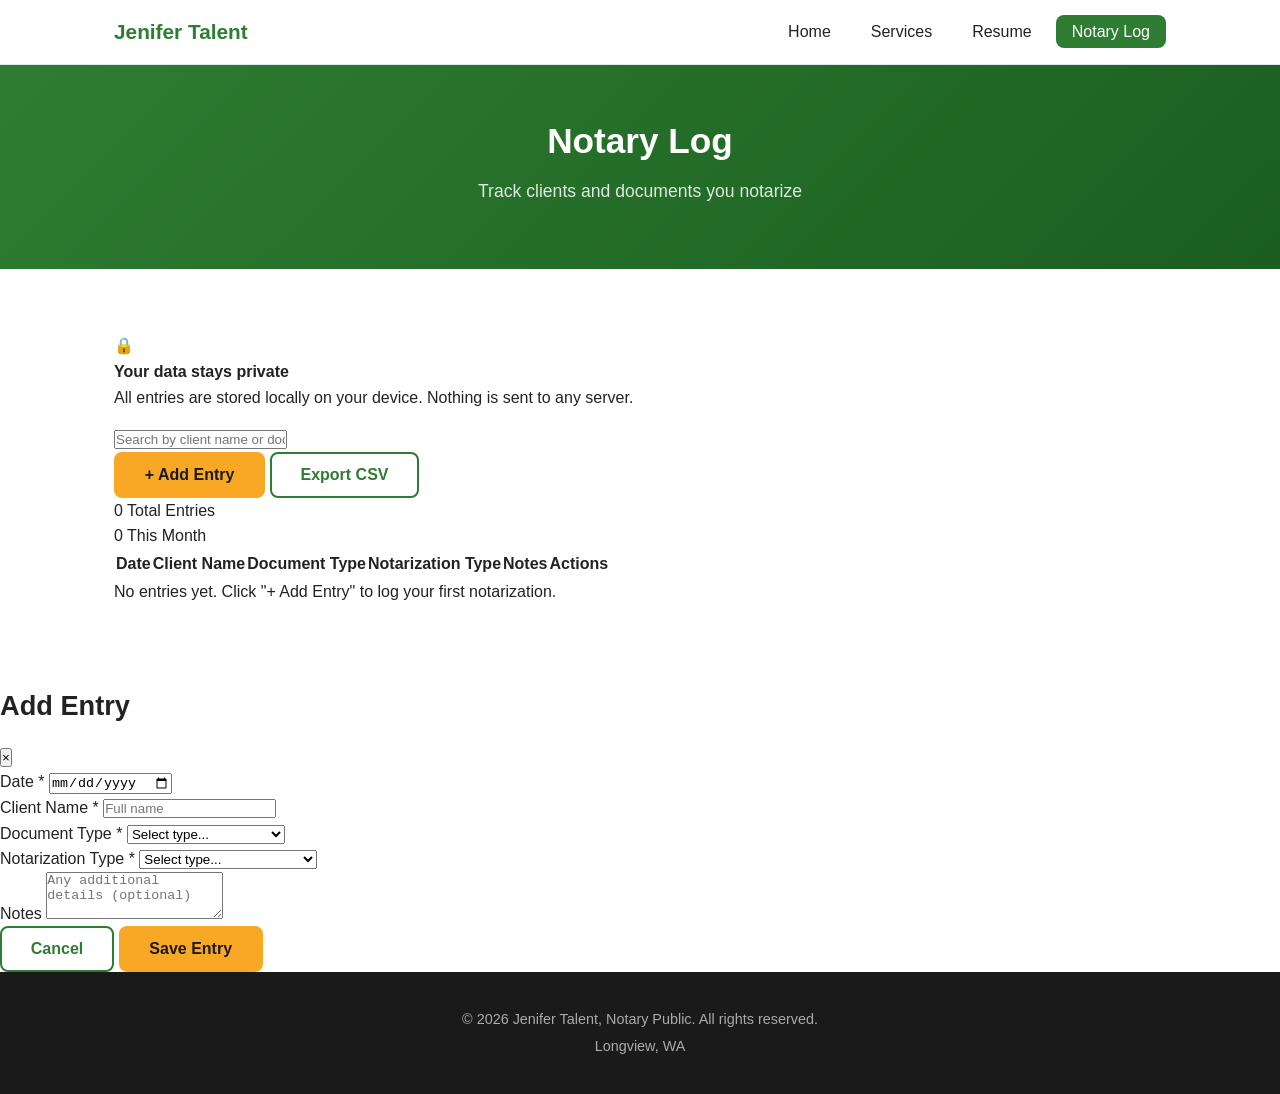
==== log.html @ 09b6d740 "chore(seo): add Open Graph + Twitter Card + JSON-LD structured data Refs #5  - Add canonical link, o" ====
<!DOCTYPE html>
<html lang="en">
<head>
  <meta charset="UTF-8">
  <meta name="viewport" content="width=device-width, initial-scale=1.0">
  <title>Notary Log | Jenifer Talent, Notary Public</title>
  <meta name="description" content="Jenifer Talent — Notary Log. Track notarized documents and clients securely.">
  <link rel="canonical" href="https://www.jentalent.com/log.html">
  <meta name="robots" content="noindex">

  <!-- Open Graph -->
  <meta property="og:title" content="Notary Log | Jenifer Talent, Notary Public">
  <meta property="og:description" content="Jenifer Talent — Notary Log. Track notarized documents and clients securely.">
  <meta property="og:type" content="website">
  <meta property="og:url" content="https://www.jentalent.com/log.html">
  <meta property="og:site_name" content="Jenifer Talent, Notary Public">
  <meta property="og:locale" content="en_US">
  <!-- TODO: add og:image once a 1200x630 PNG is published. Example: -->
  <!-- <meta property="og:image" content="https://www.jentalent.com/og-image.png"> -->

  <!-- Twitter Card -->
  <meta name="twitter:card" content="summary">
  <meta name="twitter:title" content="Notary Log | Jenifer Talent, Notary Public">
  <meta name="twitter:description" content="Jenifer Talent — Notary Log. Track notarized documents and clients securely.">

  <!-- Structured data: WebPage (private log; noindexed) -->
  <script type="application/ld+json">
  {
    "@context": "https://schema.org",
    "@type": "WebPage",
    "name": "Notary Log",
    "description": "Jenifer Talent — Notary Log. Track notarized documents and clients securely.",
    "url": "https://www.jentalent.com/log.html",
    "isPartOf": {
      "@type": "WebSite",
      "name": "Jenifer Talent, Notary Public",
      "url": "https://www.jentalent.com/"
    }
  }
  </script>
  <link rel="stylesheet" href="style.css">
  <link rel="icon" href="data:image/svg+xml,<svg xmlns='http://www.w3.org/2000/svg' viewBox='0 0 100 100'><text y='.9em' font-size='90'>📋</text></svg>">
</head>
<body>
  <header>
    <nav>
      <div class="logo">Jenifer Talent</div>
      <ul class="nav-links">
        <li><a href="index.html">Home</a></li>
        <li><a href="services.html">Services</a></li>
        <li><a href="resume.html">Resume</a></li>
        <li><a href="log.html" class="active">Notary Log</a></li>
      </ul>
      <button class="mobile-menu-btn" onclick="toggleMobileMenu()">☰</button>
    </nav>
    <ul class="mobile-menu" id="mobileMenu">
      <li><a href="index.html">Home</a></li>
      <li><a href="services.html">Services</a></li>
      <li><a href="resume.html">Resume</a></li>
      <li><a href="log.html" class="active">Notary Log</a></li>
    </ul>
  </header>

  <main>
    <section class="page-header">
      <div class="container">
        <h1>Notary Log</h1>
        <p class="page-subtitle">Track clients and documents you notarize</p>
      </div>
    </section>

    <section class="section">
      <div class="container">
        <div class="log-info">
          <div class="log-info-icon">🔒</div>
          <div>
            <strong>Your data stays private</strong>
            <p>All entries are stored locally on your device. Nothing is sent to any server.</p>
          </div>
        </div>

        <div class="log-controls">
          <div class="search-box">
            <input type="text" id="searchInput" placeholder="Search by client name or document type..." onkeyup="filterEntries()">
          </div>
          <div class="log-buttons">
            <button class="btn btn-primary" onclick="openAddModal()">+ Add Entry</button>
            <button class="btn btn-outline" onclick="exportLog()">Export CSV</button>
          </div>
        </div>

        <div class="log-stats">
          <div class="stat-box">
            <span class="stat-number" id="totalEntries">0</span>
            <span class="stat-label">Total Entries</span>
          </div>
          <div class="stat-box">
            <span class="stat-number" id="thisMonth">0</span>
            <span class="stat-label">This Month</span>
          </div>
        </div>

        <div class="log-table-container">
          <table class="log-table" id="logTable">
            <thead>
              <tr>
                <th>Date</th>
                <th>Client Name</th>
                <th>Document Type</th>
                <th>Notarization Type</th>
                <th>Notes</th>
                <th>Actions</th>
              </tr>
            </thead>
            <tbody id="logTableBody">
              <!-- Entries will be populated here -->
            </tbody>
          </table>
          <div class="empty-state" id="emptyState" style="display:none;">
            <p>No entries yet. Click "+ Add Entry" to log your first notarization.</p>
          </div>
        </div>
      </div>
    </section>
  </main>

  <!-- Add/Edit Modal -->
  <div id="entryModal" class="modal">
    <div class="modal-content">
      <div class="modal-header">
        <h2 id="modalTitle">Add Entry</h2>
        <button class="modal-close" onclick="closeModal()">&times;</button>
      </div>
      <form id="entryForm" onsubmit="saveEntry(event)">
        <input type="hidden" id="entryId">
        
        <div class="form-group">
          <label for="entryDate">Date *</label>
          <input type="date" id="entryDate" required>
        </div>

        <div class="form-group">
          <label for="clientName">Client Name *</label>
          <input type="text" id="clientName" placeholder="Full name" required>
        </div>

        <div class="form-group">
          <label for="documentType">Document Type *</label>
          <select id="documentType" required>
            <option value="">Select type...</option>
            <option value="Deed">Deed</option>
            <option value="Mortgage">Mortgage</option>
            <option value="Refinance">Refinance</option>
            <option value="Power of Attorney">Power of Attorney</option>
            <option value="Affidavit">Affidavit</option>
            <option value="Contract">Contract / Agreement</option>
            <option value="Lease">Lease</option>
            <option value="Will">Will</option>
            <option value="Trust">Trust</option>
            <option value="Healthcare Directive">Healthcare Directive</option>
            <option value="Court Document">Court Document</option>
            <option value="Consent Form">Consent Form</option>
            <option value="Travel Consent">Travel Consent (Minor)</option>
            <option value="Copy Certification">Copy Certification</option>
            <option value="Business Document">Business Document</option>
            <option value="Other">Other</option>
          </select>
        </div>

        <div class="form-group">
          <label for="notarizationType">Notarization Type *</label>
          <select id="notarizationType" required>
            <option value="">Select type...</option>
            <option value="Acknowledgment">Acknowledgment</option>
            <option value="Jurat">Jurat (Subscribe & Swear)</option>
            <option value="Copy Certification">Copy Certification</option>
            <option value="RON">Remote Online (RON)</option>
            <option value="Other">Other</option>
          </select>
        </div>

        <div class="form-group">
          <label for="notes">Notes</label>
          <textarea id="notes" rows="3" placeholder="Any additional details (optional)"></textarea>
        </div>

        <div class="form-actions">
          <button type="button" class="btn btn-outline" onclick="closeModal()">Cancel</button>
          <button type="submit" class="btn btn-primary">Save Entry</button>
        </div>
      </form>
    </div>
  </div>

  <footer>
    <div class="container">
      <p>&copy; 2026 Jenifer Talent, Notary Public. All rights reserved.</p>
      <p>Longview, WA</p>
    </div>
  </footer>

  <script src="main.js"></script>
  <script defer src="log.js"></script>
</body>
</html>
---- style.css ----
/* === Reset & Base === */
* { box-sizing: border-box; margin: 0; padding: 0; }

:root {
  --primary: #2e7d32;
  --primary-dark: #1b5e20;
  --accent: #f9a825;
  --bg: #ffffff;
  --bg-alt: #f7f9fa;
  --text: #222;
  --text-light: #666;
  --border: #e2e8f0;
  --radius: 8px;
  --shadow: 0 2px 8px rgba(0,0,0,0.08);
}

body {
  font-family: -apple-system, BlinkMacSystemFont, 'Segoe UI', Roboto, Oxygen, Ubuntu, sans-serif;
  line-height: 1.6;
  color: var(--text);
  background: var(--bg);
}

/* === Typography === */
h1 { font-size: 2.2rem; font-weight: 700; }
h2 { font-size: 1.7rem; margin-bottom: 1rem; color: var(--text); }
h3 { font-size: 1.2rem; margin-bottom: 0.5rem; }
p { margin-bottom: 1rem; }
a { color: var(--primary); text-decoration: none; }
a:hover { text-decoration: underline; }

.link-inline { text-decoration: underline; }

/* === Layout === */
.container {
  max-width: 1100px;
  margin: 0 auto;
  padding: 0 1.5rem;
}

.section { padding: 4rem 0; }
.section-alt { background: var(--bg-alt); }

/* === Header / Nav === */
header {
  background: var(--bg);
  border-bottom: 1px solid var(--border);
  position: sticky;
  top: 0;
  z-index: 100;
}

nav {
  max-width: 1100px;
  margin: 0 auto;
  padding: 0 1.5rem;
  display: flex;
  align-items: center;
  justify-content: space-between;
  height: 64px;
}

.logo {
  font-size: 1.3rem;
  font-weight: 700;
  color: var(--primary);
}

.nav-links {
  display: flex;
  list-style: none;
  gap: 0.5rem;
}

.nav-links a {
  padding: 0.5rem 1rem;
  border-radius: var(--radius);
  color: var(--text);
  font-weight: 500;
  transition: all 0.2s;
}

.nav-links a:hover { background: var(--bg-alt); text-decoration: none; }
.nav-links a.active { background: var(--primary); color: white; }

.mobile-menu-btn {
  display: none;
  background: none;
  border: none;
  font-size: 1.5rem;
  cursor: pointer;
  padding: 0.5rem;
}

.mobile-menu {
  display: none;
  list-style: none;
  background: var(--bg);
  border-top: 1px solid var(--border);
  padding: 0.5rem 1.5rem;
}

.mobile-menu.show { display: block; }
.mobile-menu a {
  display: block;
  padding: 0.75rem 0;
  color: var(--text);
  border-bottom: 1px solid var(--border);
}
.mobile-menu a.active { color: var(--primary); font-weight: 600; }

/* === Hero === */
.hero {
  background: linear-gradient(135deg, var(--primary) 0%, var(--primary-dark) 100%);
  color: white;
  padding: 5rem 0;
  text-align: center;
}

.hero-content { max-width: 700px; margin: 0 auto; }
.hero h1 { font-size: 3rem; margin-bottom: 0.5rem; color: white; }
.tagline {
  font-size: 1.4rem;
  font-weight: 300;
  opacity: 0.95;
  margin-bottom: 1rem;
}
.hero-sub {
  font-size: 1.1rem;
  opacity: 0.85;
  margin-bottom: 2rem;
  max-width: 550px;
  margin-left: auto;
  margin-right: auto;
}

/* === Buttons === */
.btn {
  display: inline-block;
  padding: 0.75rem 1.8rem;
  border-radius: var(--radius);
  font-size: 1rem;
  font-weight: 600;
  cursor: pointer;
  transition: all 0.2s;
  border: 2px solid transparent;
}

.btn-primary {
  background: var(--accent);
  color: #1a1a1a;
}
.btn-primary:hover {
  background: #b8921f;
  text-decoration: none;
  transform: translateY(-1px);
}

.btn-outline {
  background: transparent;
  border-color: var(--primary);
  color: var(--primary);
}
.btn-outline:hover {
  background: var(--primary);
  color: white;
  text-decoration: none;
}

/* === Cards === */
.about-grid {
  display: grid;
  grid-template-columns: 2fr 1fr 1fr 1fr;
  gap: 1.5rem;
  margin-top: 2rem;
}

.about-card {
  background: var(--bg-alt);
  padding: 1.5rem;
  border-radius: var(--radius);
  text-align: center;
}

.card-icon { font-size: 2.5rem; margin-bottom: 0.5rem; }
.about-card h3 { color: var(--primary); }
.about-card p { margin: 0; color: var(--text-light); font-size: 0.95rem; }

.services-preview {
  display: grid;
  grid-template-columns: repeat(4, 1fr);
  gap: 1.5rem;
  margin: 2rem 0;
}

.service-item {
  text-align: center;
  padding: 1.5rem;
  background: var(--bg);
  border-radius: var(--radius);
  box-shadow: var(--shadow);
}

.service-icon { font-size: 2.5rem; margin-bottom: 0.5rem; }
.service-item h3 { font-size: 1rem; margin-bottom: 0.5rem; }
.service-item p { font-size: 0.9rem; color: var(--text-light); margin: 0; }

.cta-center { text-align: center; margin-top: 2rem; }

/* === Services Page === */
.page-header {
  background: linear-gradient(135deg, var(--primary) 0%, var(--primary-dark) 100%);
  color: white;
  padding: 3rem 0;
  text-align: center;
}
.page-header h1 { color: white; margin-bottom: 0.5rem; }
.page-subtitle { font-size: 1.1rem; opacity: 0.85; }

.section-intro { font-size: 1.1rem; color: var(--text-light); max-width: 700px; margin-bottom: 2rem; }

.services-grid {
  display: grid;
  grid-template-columns: repeat(3, 1fr);
  gap: 1.5rem;
}

.service-card {
  background: var(--bg-alt);
  padding: 1.5rem;
  border-radius: var(--radius);
}

.service-card-icon { font-size: 2rem; margin-bottom: 0.75rem; }
.service-card h3 { color: var(--primary); margin-bottom: 0.75rem; }
.service-card ul {
  list-style: none;
  font-size: 0.95rem;
  color: var(--text-light);
}
.service-card li { padding: 0.25rem 0; border-bottom: 1px solid var(--border); }
.service-card li:last-child { border-bottom: none; }

/* === Notary Types === */
.notary-types {
  display: grid;
  grid-template-columns: repeat(2, 1fr);
  gap: 1.5rem;
  margin-top: 2rem;
}

.notary-type {
  padding: 1.5rem;
  background: var(--bg);
  border-radius: var(--radius);
  border-left: 4px solid var(--accent);
}
.notary-type h3 { color: var(--primary); margin-bottom: 0.5rem; }
.notary-type p { margin: 0; font-size: 0.95rem; color: var(--text-light); }

/* === Resume === */
.resume-header {
  border-bottom: 2px solid var(--border);
  padding-bottom: 1.5rem;
  margin-bottom: 2rem;
}
.resume-header h2 { margin-bottom: 0.5rem; }
.resume-contact a { color: var(--primary); }

.resume-section { margin-bottom: 2.5rem; }
.resume-section h3 { color: var(--primary); margin-bottom: 1rem; padding-bottom: 0.5rem; border-bottom: 1px solid var(--border); }

.credential-card {
  display: flex;
  gap: 1rem;
  padding: 1rem;
  background: var(--bg-alt);
  border-radius: var(--radius);
  margin-bottom: 1rem;
}
.credential-icon { font-size: 1.8rem; }
.credential-card h4 { margin-bottom: 0.25rem; }
.credential-detail { color: var(--text-light); margin: 0.25rem 0; font-size: 0.95rem; }
.credential-meta { font-size: 0.85rem; color: #888; margin: 0; }

.exp-block, .edu-block { margin-bottom: 1.5rem; }
.exp-block h4, .edu-block h4 { margin-bottom: 0.25rem; }
.exp-date, .exp-block + p { font-size: 0.9rem; color: var(--text-light); margin-bottom: 0.5rem; }
.exp-block ul { margin-left: 1.5rem; font-size: 0.95rem; }
.exp-block li { margin-bottom: 0.25rem; }

.skills-grid { display: flex; flex-wrap: wrap; gap: 0.75rem; }
.skill-tag {
  background: var(--primary);
  color: white;
  padding: 0.4rem 1rem;
  border-radius: 20px;
  font-size: 0.9rem;
  font-weight: 500;
}

.membership-list { margin-left: 1.5rem; }
.membership-list li { margin-bottom: 0.5rem; }

.resume-note { font-size: 0.9rem; color: var(--text-light); margin-top: 0.5rem; }
.resume-note:before { content: "💡 "; }

/* === Contact Cards === */
.contact-intro { margin-bottom: 1.5rem; }
.contact-cards { display: flex; gap: 1.5rem; }
.contact-card {
  flex: 1;
  padding: 1.5rem;
  background: var(--bg-alt);
  border-radius: var(--radius);
  text-align: center;
}
.contact-icon { font-size: 2rem; margin-bottom: 0.5rem; }
.contact-card h3 { margin-bottom: 0.25rem; color: var(--primary); }
.contact-card p { margin: 0; }

/* === Footer === */
footer {
  background: #1a1a1a;
  color: #aaa;
  padding: 2rem 0;
  text-align: center;
  font-size: 0.9rem;
}
footer p { margin: 0.25rem 0; }

/* === Responsive === */
@media (max-width: 768px) {
  .nav-links { display: none; }
  .mobile-menu-btn { display: block; }
  
  .hero h1 { font-size: 2.2rem; }
  .hero { padding: 3rem 0; }
  
  .about-grid { grid-template-columns: 1fr; }
  .services-preview { grid-template-columns: repeat(2, 1fr); }
  .services-grid { grid-template-columns: 1fr; }
  .notary-types { grid-template-columns: 1fr; }
  .contact-cards { flex-direction: column; }
}

@media (max-width: 480px) {
  .services-preview { grid-template-columns: 1fr; }
  .hero h1 { font-size: 1.8rem; }
  .tagline { font-size: 1.1rem; }
}
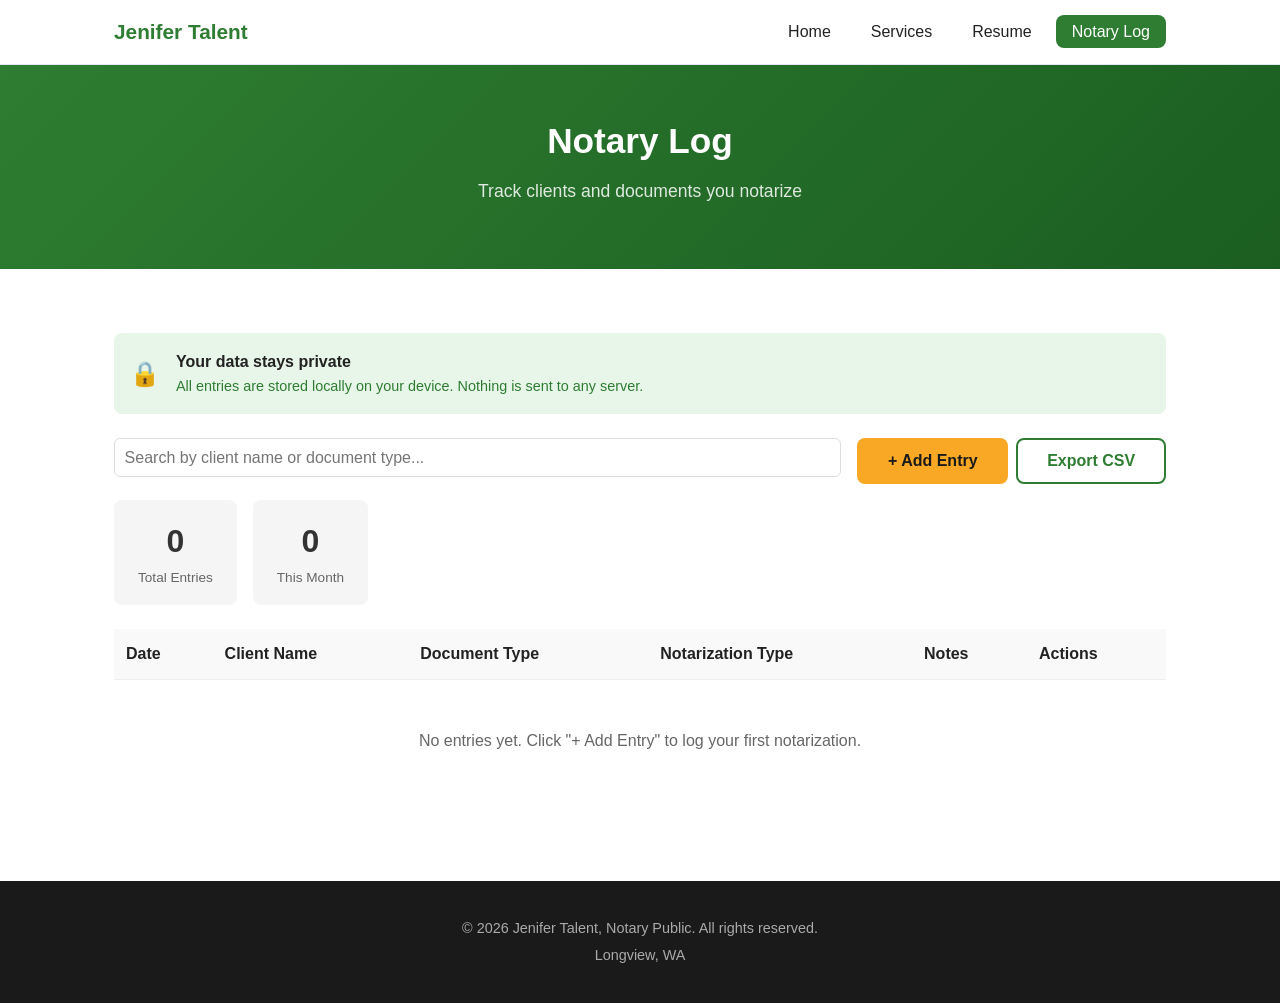
==== commit db2c4fd4: "fix: restore log page styles and harden the notary log The Notary Log page lost its entire styleshee" ====
--- a/log.html
+++ b/log.html
@@ -51,7 +51,7 @@
         <li><a href="resume.html">Resume</a></li>
         <li><a href="log.html" class="active">Notary Log</a></li>
       </ul>
-      <button class="mobile-menu-btn" onclick="toggleMobileMenu()">☰</button>
+      <button type="button" class="mobile-menu-btn" aria-label="Toggle navigation menu" aria-expanded="false" aria-controls="mobileMenu">☰</button>
     </nav>
     <ul class="mobile-menu" id="mobileMenu">
       <li><a href="index.html">Home</a></li>
@@ -81,20 +81,21 @@
 
         <div class="log-controls">
           <div class="search-box">
-            <input type="text" id="searchInput" placeholder="Search by client name or document type..." onkeyup="filterEntries()">
+            <label for="searchInput" class="visually-hidden">Search log entries by client name or document type</label>
+            <input type="search" id="searchInput" placeholder="Search by client name or document type...">
           </div>
           <div class="log-buttons">
-            <button class="btn btn-primary" onclick="openAddModal()">+ Add Entry</button>
-            <button class="btn btn-outline" onclick="exportLog()">Export CSV</button>
+            <button type="button" class="btn btn-primary" id="addEntryBtn">+ Add Entry</button>
+            <button type="button" class="btn btn-outline" id="exportBtn">Export CSV</button>
           </div>
         </div>
 
         <div class="log-stats">
-          <div class="stat-box">
+          <div class="stat-box" role="status" aria-live="polite">
             <span class="stat-number" id="totalEntries">0</span>
             <span class="stat-label">Total Entries</span>
           </div>
-          <div class="stat-box">
+          <div class="stat-box" role="status" aria-live="polite">
             <span class="stat-number" id="thisMonth">0</span>
             <span class="stat-label">This Month</span>
           </div>
@@ -102,14 +103,15 @@
 
         <div class="log-table-container">
           <table class="log-table" id="logTable">
+            <caption class="visually-hidden">Notarization log entries</caption>
             <thead>
               <tr>
-                <th>Date</th>
-                <th>Client Name</th>
-                <th>Document Type</th>
-                <th>Notarization Type</th>
-                <th>Notes</th>
-                <th>Actions</th>
+                <th scope="col">Date</th>
+                <th scope="col">Client Name</th>
+                <th scope="col">Document Type</th>
+                <th scope="col">Notarization Type</th>
+                <th scope="col">Notes</th>
+                <th scope="col">Actions</th>
               </tr>
             </thead>
             <tbody id="logTableBody">
@@ -125,13 +127,13 @@
   </main>
 
   <!-- Add/Edit Modal -->
-  <div id="entryModal" class="modal">
+  <div id="entryModal" class="modal" role="dialog" aria-modal="true" aria-labelledby="modalTitle">
     <div class="modal-content">
       <div class="modal-header">
         <h2 id="modalTitle">Add Entry</h2>
-        <button class="modal-close" onclick="closeModal()">&times;</button>
+        <button type="button" class="modal-close" aria-label="Close dialog" id="closeModalBtn">&times;</button>
       </div>
-      <form id="entryForm" onsubmit="saveEntry(event)">
+      <form id="entryForm">
         <input type="hidden" id="entryId">
         
         <div class="form-group">
@@ -185,7 +187,7 @@
         </div>
 
         <div class="form-actions">
-          <button type="button" class="btn btn-outline" onclick="closeModal()">Cancel</button>
+          <button type="button" class="btn btn-outline" id="cancelBtn">Cancel</button>
           <button type="submit" class="btn btn-primary">Save Entry</button>
         </div>
       </form>
--- a/style.css
+++ b/style.css
@@ -328,6 +328,132 @@
   font-size: 0.9rem;
 }
 footer p { margin: 0.25rem 0; }
+
+/* === Notary Log === */
+/* Restored from the inline <style> block that lived in log.html until
+   ed55dd8 ("fix(log): extract broken inline script into log.js") removed it
+   without moving the rules into this file. Do not re-add an inline <style>
+   to log.html — the log page's styles belong here. */
+
+.log-info {
+  display: flex;
+  align-items: center;
+  gap: 1rem;
+  padding: 1rem;
+  background: #e8f5e9;
+  border-radius: 8px;
+  margin-bottom: 1.5rem;
+}
+.log-info-icon { font-size: 1.5rem; }
+.log-info p { margin: 0; font-size: 0.9rem; color: #2e7d32; }
+
+.log-controls {
+  display: flex;
+  gap: 1rem;
+  margin-bottom: 1rem;
+  flex-wrap: wrap;
+}
+.search-box { flex: 1; min-width: 200px; }
+.search-box input {
+  width: 100%;
+  padding: 0.6rem;
+  border: 1px solid #ddd;
+  border-radius: 6px;
+  font-size: 1rem;
+}
+.log-buttons { display: flex; gap: 0.5rem; }
+
+.log-stats {
+  display: flex;
+  gap: 1rem;
+  margin-bottom: 1.5rem;
+}
+.stat-box {
+  background: #f5f5f5;
+  padding: 1rem 1.5rem;
+  border-radius: 8px;
+  text-align: center;
+}
+.stat-number { font-size: 2rem; font-weight: bold; color: #333; }
+.stat-label { display: block; font-size: 0.85rem; color: #666; }
+
+.log-table-container { overflow-x: auto; }
+.log-table { width: 100%; border-collapse: collapse; }
+.log-table th, .log-table td {
+  padding: 0.75rem;
+  text-align: left;
+  border-bottom: 1px solid #eee;
+}
+.log-table th { background: #f9f9f9; font-weight: 600; }
+.log-table tr:hover { background: #f5f5f5; }
+
+.empty-state {
+  text-align: center;
+  padding: 3rem;
+  color: #666;
+}
+
+.btn-small {
+  padding: 0.3rem 0.7rem;
+  font-size: 0.85rem;
+  border: 1px solid #ddd;
+  background: white;
+  border-radius: 4px;
+  cursor: pointer;
+}
+.btn-small:hover { background: #f0f0f0; }
+.btn-small.btn-danger { color: #c62828; border-color: #ef9a9a; }
+.btn-small.btn-danger:hover { background: #ffebee; }
+
+.modal {
+  display: none;
+  position: fixed;
+  top: 0; left: 0; right: 0; bottom: 0;
+  background: rgba(0,0,0,0.5);
+  z-index: 1000;
+  align-items: center;
+  justify-content: center;
+}
+.modal.show { display: flex; }
+.modal-content {
+  background: white;
+  padding: 2rem;
+  border-radius: 12px;
+  max-width: 500px;
+  width: 90%;
+  max-height: 90vh;
+  overflow-y: auto;
+}
+.modal-header { display: flex; justify-content: space-between; align-items: center; margin-bottom: 1.5rem; }
+.modal-close { background: none; border: none; font-size: 1.5rem; cursor: pointer; }
+
+.form-group { margin-bottom: 1rem; }
+.form-group label { display: block; margin-bottom: 0.3rem; font-weight: 600; }
+.form-group input, .form-group select, .form-group textarea {
+  width: 100%;
+  padding: 0.6rem;
+  border: 1px solid #ddd;
+  border-radius: 6px;
+  font-size: 1rem;
+}
+.form-actions { display: flex; gap: 0.5rem; justify-content: flex-end; margin-top: 1.5rem; }
+
+/* Keep the page behind the modal from scrolling while the dialog is open. */
+body.modal-open { overflow: hidden; }
+
+/* Visually hidden, still announced by screen readers. */
+.visually-hidden {
+  position: absolute;
+  width: 1px;
+  height: 1px;
+  margin: -1px;
+  padding: 0;
+  overflow: hidden;
+  clip: rect(0 0 0 0);
+  clip-path: inset(50%);
+  white-space: nowrap;
+  border: 0;
+}
 
 /* === Responsive === */
 @media (max-width: 768px) {
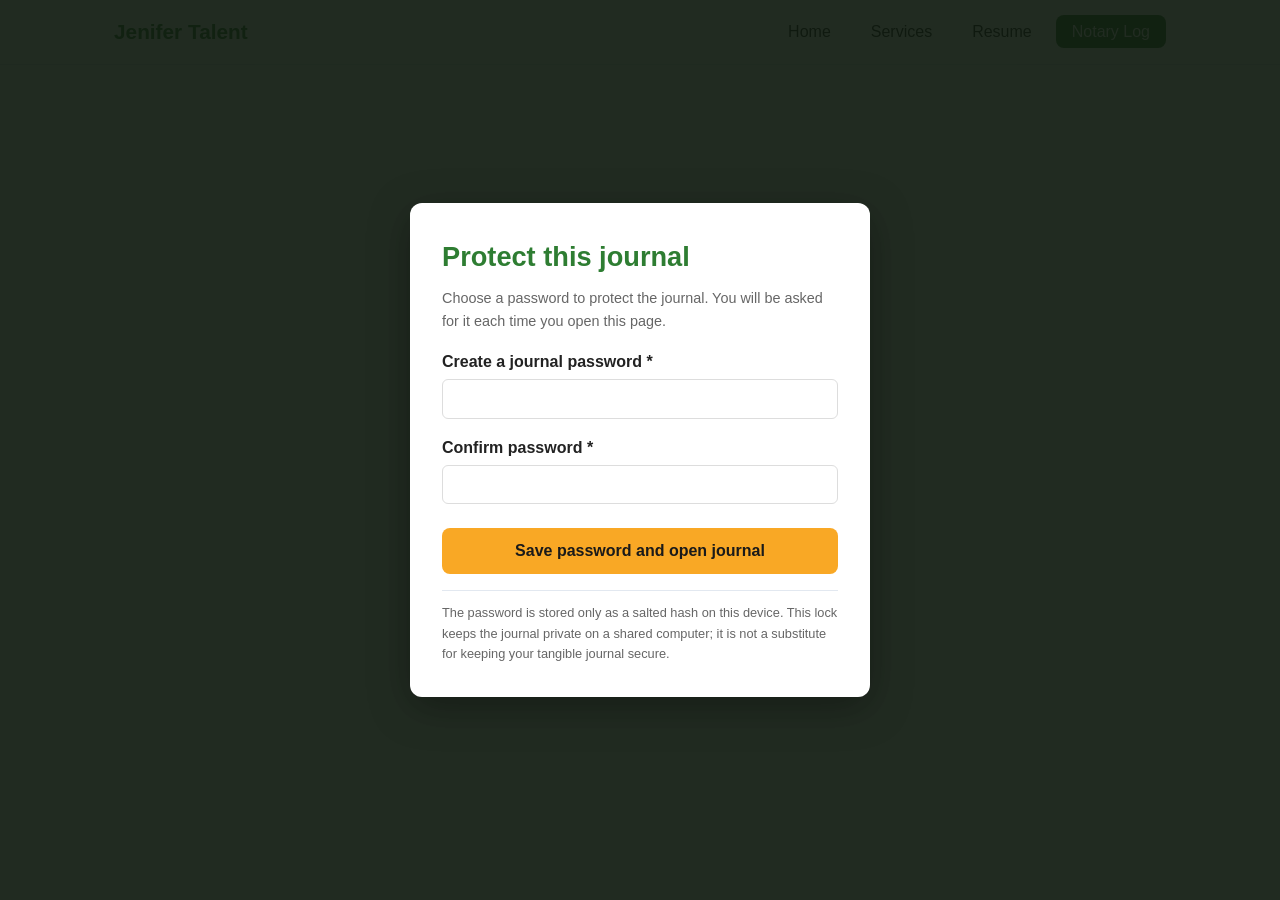
==== commit e5a62528: "feat: add WA-compliant notary journal fields, lock, tamper evidence, and backups Bring the notary jo" ====
--- a/log.html
+++ b/log.html
@@ -15,13 +15,17 @@
   <meta property="og:url" content="https://www.jentalent.com/log.html">
   <meta property="og:site_name" content="Jenifer Talent, Notary Public">
   <meta property="og:locale" content="en_US">
-  <!-- TODO: add og:image once a 1200x630 PNG is published. Example: -->
-  <!-- <meta property="og:image" content="https://www.jentalent.com/og-image.png"> -->
+  <meta property="og:image" content="https://www.jentalent.com/og-image.png">
+  <meta property="og:image:width" content="1200">
+  <meta property="og:image:height" content="630">
+  <meta property="og:image:alt" content="Jenifer Talent, Notary Public — notary services in Longview, Washington.">
 
   <!-- Twitter Card -->
-  <meta name="twitter:card" content="summary">
+  <meta name="twitter:card" content="summary_large_image">
   <meta name="twitter:title" content="Notary Log | Jenifer Talent, Notary Public">
   <meta name="twitter:description" content="Jenifer Talent — Notary Log. Track notarized documents and clients securely.">
+  <meta name="twitter:image" content="https://www.jentalent.com/og-image.png">
+  <meta name="twitter:image:alt" content="Jenifer Talent, Notary Public — notary services in Longview, Washington.">
 
   <!-- Structured data: WebPage (private log; noindexed) -->
   <script type="application/ld+json">
@@ -31,6 +35,7 @@
     "name": "Notary Log",
     "description": "Jenifer Talent — Notary Log. Track notarized documents and clients securely.",
     "url": "https://www.jentalent.com/log.html",
+    "image": "https://www.jentalent.com/og-image.png",
     "isPartOf": {
       "@type": "WebSite",
       "name": "Jenifer Talent, Notary Public",
@@ -61,7 +66,7 @@
     </ul>
   </header>
 
-  <main>
+  <main id="journalMain">
     <section class="page-header">
       <div class="container">
         <h1>Notary Log</h1>
@@ -71,6 +76,37 @@
 
     <section class="section">
       <div class="container">
+        <!-- Plain-language statement of what this electronic journal is. -->
+        <div class="wac-notice" role="note" aria-labelledby="wacNoticeHeading">
+          <h2 id="wacNoticeHeading">About this electronic journal</h2>
+          <p>
+            <strong>This electronic journal is kept in addition to your tangible journal — it does not replace it.</strong>
+            Under <abbr title="Washington Administrative Code">WAC</abbr> 308-30-200(2)(a), an electronic
+            notarial journal may only be maintained <em>in addition to</em> the tangible notarial journal
+            required by <abbr title="Revised Code of Washington">RCW</abbr> 42.45.180. Your tangible journal
+            remains the primary record of your notarial acts.
+          </p>
+          <p>
+            Each entry here records what the law requires: the date and time of the notarial act, a
+            description of the record and the type of notarial act, the full name and address of the
+            person for whom the act was performed, how you identified that person, the person's
+            signature, and the number of statements or documents notarized.
+          </p>
+          <p>
+            This journal is protected by a password, entries are linked in a tamper-evident hash chain
+            you can check at any time, and you can download a backup and produce a copy of any entry.
+            Keep your tangible journal up to date, and keep the journal for
+            <strong>10 years</strong> after the last notarial act chronicled in it
+            (<abbr title="Revised Code of Washington">RCW</abbr> 42.45.180(1)). The journal is your
+            exclusive property and is not surrendered to an employer
+            (<abbr title="Washington Administrative Code">WAC</abbr> 308-30-200(3)).
+          </p>
+          <p class="wac-notice-foot">
+            This page describes what the tool does. It is not legal advice — if you have questions about
+            Washington notarial journal requirements, contact the Washington Secretary of State.
+          </p>
+        </div>
+
         <div class="log-info">
           <div class="log-info-icon">🔒</div>
           <div>
@@ -79,6 +115,11 @@
           </div>
         </div>
 
+        <div class="backup-reminder" id="backupReminder" hidden role="status" aria-live="polite">
+          <span id="backupReminderText"></span>
+          <button type="button" class="btn btn-outline btn-small" id="backupBtn">Download backup</button>
+        </div>
+
         <div class="log-controls">
           <div class="search-box">
             <label for="searchInput" class="visually-hidden">Search log entries by client name or document type</label>
@@ -87,7 +128,25 @@
           <div class="log-buttons">
             <button type="button" class="btn btn-primary" id="addEntryBtn">+ Add Entry</button>
             <button type="button" class="btn btn-outline" id="exportBtn">Export CSV</button>
-          </div>
+            <button type="button" class="btn btn-outline" id="exportJsonBtn">Export JSON</button>
+            <button type="button" class="btn btn-outline" id="integrityBtn">Check integrity</button>
+            <button type="button" class="btn btn-outline" id="restoreBtn">Restore backup</button>
+            <button type="button" class="btn btn-outline" id="lockBtn">Lock journal</button>
+          </div>
+        </div>
+
+        <input type="file" id="restoreFile" accept="application/json,.json" class="visually-hidden">
+
+        <div class="restore-panel" id="restorePanel" hidden role="alert">
+          <p id="restoreMessage"></p>
+          <div class="form-actions">
+            <button type="button" class="btn btn-outline" id="restoreCancelBtn">Cancel</button>
+            <button type="button" class="btn btn-primary" id="restoreConfirmBtn" disabled>Replace journal with this backup</button>
+          </div>
+        </div>
+
+        <div class="integrity-status" id="integrityStatus" role="status" aria-live="polite">
+          Integrity has not been checked yet.
         </div>
 
         <div class="log-stats">
@@ -106,11 +165,15 @@
             <caption class="visually-hidden">Notarization log entries</caption>
             <thead>
               <tr>
-                <th scope="col">Date</th>
-                <th scope="col">Client Name</th>
+                <th scope="col">Date &amp; Time</th>
+                <th scope="col">Principal Name &amp; Address</th>
                 <th scope="col">Document Type</th>
                 <th scope="col">Notarization Type</th>
+                <th scope="col">Identification Method</th>
+                <th scope="col"># Statements</th>
+                <th scope="col">Signature</th>
                 <th scope="col">Notes</th>
+                <th scope="col">Status</th>
                 <th scope="col">Actions</th>
               </tr>
             </thead>
@@ -135,15 +198,27 @@
       </div>
       <form id="entryForm">
         <input type="hidden" id="entryId">
-        
-        <div class="form-group">
-          <label for="entryDate">Date *</label>
-          <input type="date" id="entryDate" required>
-        </div>
-
-        <div class="form-group">
-          <label for="clientName">Client Name *</label>
+
+        <div class="form-row">
+          <div class="form-group">
+            <label for="entryDate">Date of Notarial Act *</label>
+            <input type="date" id="entryDate" required>
+          </div>
+
+          <div class="form-group">
+            <label for="entryTime">Time of Notarial Act *</label>
+            <input type="time" id="entryTime" required>
+          </div>
+        </div>
+
+        <div class="form-group">
+          <label for="clientName">Principal Name (Client) *</label>
           <input type="text" id="clientName" placeholder="Full name" required>
+        </div>
+
+        <div class="form-group">
+          <label for="clientAddress">Principal Address *</label>
+          <input type="text" id="clientAddress" placeholder="Street, city, state, ZIP" required>
         </div>
 
         <div class="form-group">
@@ -182,6 +257,39 @@
         </div>
 
         <div class="form-group">
+          <label for="identificationMethod">Method of Identifying the Principal *</label>
+          <select id="identificationMethod" required>
+            <option value="">Select method...</option>
+            <option value="personal-knowledge">Personal knowledge</option>
+            <option value="government-id">Government-issued photo ID</option>
+            <option value="ron">Remote online notarization (RON)</option>
+            <option value="document-owner">Satisfactory evidence / document owner</option>
+            <option value="other">Other (describe in notes)</option>
+          </select>
+          <p class="field-hint">How did you identify the person whose signature you notarized?</p>
+        </div>
+
+        <div class="form-group">
+          <label for="statementCount">Number of Statements / Documents Notarized *</label>
+          <input type="number" id="statementCount" min="1" step="1" value="1" required>
+          <p class="field-hint">Enter 1 for a single statement or document. Enter the total number when one entry covers several for the same person on the same date.</p>
+        </div>
+
+        <fieldset class="form-group signature-fieldset">
+          <legend>Principal Signature *</legend>
+          <div class="signature-pad-wrap">
+            <canvas id="signatureCanvas" width="640" height="180" aria-label="Signature drawing area — sign with a mouse, finger, or stylus"></canvas>
+          </div>
+          <div class="signature-actions">
+            <button type="button" class="btn-small" id="clearSignatureBtn">Clear signature</button>
+            <span class="signature-status" id="sigStatus" role="status" aria-live="polite">No signature captured</span>
+          </div>
+          <label for="signatureTyped" class="signature-typed-label">Or type the principal's full name</label>
+          <input type="text" id="signatureTyped" placeholder="Type full name (used when a drawn signature is not possible)">
+          <p class="field-error" id="signatureError" role="alert" hidden></p>
+        </fieldset>
+
+        <div class="form-group">
           <label for="notes">Notes</label>
           <textarea id="notes" rows="3" placeholder="Any additional details (optional)"></textarea>
         </div>
@@ -193,6 +301,81 @@
       </form>
     </div>
   </div>
+
+  <!-- Per-entry copy (WAC 308-30-200(2)(f)) -->
+  <div id="copyModal" class="modal" role="dialog" aria-modal="true" aria-labelledby="copyModalTitle">
+    <div class="modal-content">
+      <div class="modal-header">
+        <h2 id="copyModalTitle">Copy of Journal Entry</h2>
+        <button type="button" class="modal-close" aria-label="Close dialog" id="closeCopyBtn">&times;</button>
+      </div>
+      <div id="copyBody"></div>
+      <p class="copy-status" id="copyStatus" role="status" aria-live="polite"></p>
+      <div class="form-actions">
+        <button type="button" class="btn btn-outline" id="copyTextBtn">Copy text</button>
+        <button type="button" class="btn btn-primary" id="printCopyBtn">Print / Save as PDF</button>
+      </div>
+    </div>
+  </div>
+
+  <!-- Lock screen (WAC 308-30-200(2)(c)) -->
+  <div id="lockScreen" class="lock-screen">
+    <div class="lock-panel" role="dialog" aria-modal="true" aria-labelledby="lockTitle">
+      <h2 id="lockTitle">Journal locked</h2>
+      <p id="lockIntro"></p>
+
+      <form id="lockForm">
+        <div id="lockSetupFields" hidden>
+          <div class="form-group">
+            <label for="newPassword">Create a journal password *</label>
+            <input type="password" id="newPassword" autocomplete="new-password">
+          </div>
+          <div class="form-group">
+            <label for="confirmPassword">Confirm password *</label>
+            <input type="password" id="confirmPassword" autocomplete="new-password">
+          </div>
+        </div>
+
+        <div id="lockUnlockFields" hidden>
+          <div class="form-group">
+            <label for="lockPassword">Journal password *</label>
+            <input type="password" id="lockPassword" autocomplete="current-password">
+          </div>
+        </div>
+
+        <p class="field-error" id="lockError" role="alert"></p>
+
+        <div class="form-actions">
+          <button type="submit" class="btn btn-primary" id="lockSubmitBtn">Unlock journal</button>
+        </div>
+      </form>
+
+      <div id="lockResetPanel" hidden>
+        <h3>Reset the password</h3>
+        <p>
+          If you have forgotten the password, you can reset it here. <strong>Resetting the password does
+          not delete your journal entries</strong> — they stay exactly where they are on this device and
+          will be shown again as soon as you set a new password.
+        </p>
+        <div class="form-actions">
+          <button type="button" class="btn btn-outline" id="cancelResetBtn">Cancel</button>
+          <button type="button" class="btn btn-primary" id="resetLockBtn">Reset password, keep entries</button>
+        </div>
+      </div>
+
+      <p class="lock-forgot">
+        <button type="button" class="btn-link" id="forgotPasswordBtn">Forgot your password?</button>
+      </p>
+
+      <p class="lock-note">
+        The password is stored only as a salted hash on this device. This lock keeps the journal private
+        on a shared computer; it is not a substitute for keeping your tangible journal secure.
+      </p>
+    </div>
+  </div>
+
+  <!-- Print area: only the single-entry copy is printed. -->
+  <div id="printArea" class="print-area" aria-hidden="true"></div>
 
   <footer>
     <div class="container">
@@ -204,4 +387,4 @@
   <script src="main.js"></script>
   <script defer src="log.js"></script>
 </body>
-</html>+</html>
--- a/style.css
+++ b/style.css
@@ -453,6 +453,308 @@
   clip-path: inset(50%);
   white-space: nowrap;
   border: 0;
+}
+
+/* [hidden] must win over any display rule set above, otherwise a hidden
+   element with a display value stays visible. */
+[hidden] { display: none !important; }
+
+/* === WA Notary Journal Compliance (RCW 42.45.180 / WAC 308-30-200) === */
+
+/* Plain-language statement that the electronic journal is IN ADDITION TO the
+   tangible journal and does not replace it (WAC 308-30-200(2)(a)). */
+.wac-notice {
+  background: #fff8e1;
+  border-left: 4px solid var(--accent);
+  border-radius: var(--radius);
+  padding: 1.25rem 1.5rem;
+  margin-bottom: 1.5rem;
+  font-size: 0.95rem;
+}
+.wac-notice h2 {
+  font-size: 1.05rem;
+  margin-bottom: 0.6rem;
+  color: var(--primary-dark);
+}
+.wac-notice p { margin-bottom: 0.75rem; }
+.wac-notice p:last-child { margin-bottom: 0; }
+.wac-notice abbr {
+  text-decoration: none;
+  border-bottom: 1px dotted var(--text-light);
+  cursor: help;
+}
+.wac-notice-foot {
+  font-size: 0.85rem;
+  color: var(--text-light);
+  font-style: italic;
+}
+
+/* Backup reminder (WAC 308-30-200(2)(e)). */
+.backup-reminder {
+  display: flex;
+  align-items: center;
+  gap: 1rem;
+  flex-wrap: wrap;
+  background: #fff3e0;
+  border: 1px solid #ffcc80;
+  border-radius: var(--radius);
+  padding: 0.85rem 1.25rem;
+  margin-bottom: 1.25rem;
+  font-size: 0.9rem;
+  color: #7a4b00;
+}
+.backup-reminder .btn-small {
+  border-color: var(--accent);
+  color: #7a4b00;
+  white-space: nowrap;
+}
+
+/* Restore-from-backup confirmation. */
+.restore-panel {
+  background: var(--bg-alt);
+  border: 1px solid var(--border);
+  border-radius: var(--radius);
+  padding: 1rem 1.25rem;
+  margin-bottom: 1.25rem;
+}
+.restore-panel p { margin-bottom: 0; }
+.restore-panel .form-actions { margin-top: 0.75rem; }
+
+/* Integrity-check result (WAC 308-30-200(2)(d)). */
+.integrity-status {
+  border-radius: var(--radius);
+  padding: 0.75rem 1.25rem;
+  margin-bottom: 1.25rem;
+  font-size: 0.9rem;
+  background: var(--bg-alt);
+  border: 1px solid var(--border);
+  color: var(--text-light);
+}
+.integrity-status.integrity-ok {
+  background: #e8f5e9;
+  border-color: #a5d6a7;
+  color: var(--primary-dark);
+}
+.integrity-status.integrity-bad {
+  background: #ffebee;
+  border-color: #ef9a9a;
+  color: #b71c1c;
+}
+.integrity-status.integrity-warn {
+  background: #fff8e1;
+  border-color: #ffe082;
+  color: #7a4b00;
+}
+
+/* Table cell helpers. */
+.cell-sub {
+  font-size: 0.85rem;
+  color: var(--text-light);
+  font-weight: normal;
+}
+.cell-muted { color: var(--text-light); }
+.row-actions { white-space: nowrap; }
+
+.sig-thumb {
+  max-width: 140px;
+  max-height: 40px;
+  border: 1px solid var(--border);
+  border-radius: 4px;
+  background: #fff;
+  vertical-align: middle;
+}
+.sig-full {
+  display: block;
+  max-width: 100%;
+  margin: 1rem 0;
+  border: 1px solid var(--border);
+  border-radius: 4px;
+  background: #fff;
+}
+
+/* "Legacy — missing required fields" badge. */
+.status-badge {
+  display: inline-block;
+  background: #fff3e0;
+  border: 1px solid #ffcc80;
+  color: #7a4b00;
+  border-radius: 999px;
+  padding: 0.15rem 0.6rem;
+  font-size: 0.75rem;
+  font-weight: 600;
+  white-space: nowrap;
+}
+.status-complete {
+  font-size: 0.8rem;
+  color: var(--primary);
+}
+
+/* === Entry form (add / edit) === */
+.form-row {
+  display: flex;
+  gap: 1rem;
+  flex-wrap: wrap;
+}
+.form-row .form-group { flex: 1; min-width: 160px; }
+.field-hint {
+  font-size: 0.8rem;
+  color: var(--text-light);
+  margin: 0.3rem 0 0;
+}
+.field-error {
+  color: #c62828;
+  font-size: 0.85rem;
+  font-weight: 600;
+  margin: 0.5rem 0 0;
+}
+
+.signature-fieldset {
+  border: 1px solid var(--border);
+  border-radius: var(--radius);
+  padding: 1rem;
+}
+.signature-fieldset legend {
+  font-weight: 600;
+  padding: 0 0.4rem;
+}
+.signature-pad-wrap {
+  border: 1px dashed #bbb;
+  border-radius: var(--radius);
+  background: #fff;
+  overflow: hidden;
+}
+#signatureCanvas {
+  display: block;
+  width: 100%;
+  height: 180px;
+  touch-action: none; /* let a stylus/finger draw instead of scrolling */
+  cursor: crosshair;
+}
+.signature-actions {
+  display: flex;
+  align-items: center;
+  gap: 0.75rem;
+  flex-wrap: wrap;
+  margin-top: 0.5rem;
+}
+.signature-status {
+  font-size: 0.85rem;
+  color: var(--text-light);
+}
+.signature-typed-label {
+  display: block;
+  margin: 0.9rem 0 0.3rem;
+  font-weight: 600;
+  font-size: 0.9rem;
+}
+
+/* === Per-entry copy === */
+.copy-list {
+  display: grid;
+  grid-template-columns: max-content 1fr;
+  gap: 0.35rem 1rem;
+  margin: 0;
+  font-size: 0.9rem;
+}
+.copy-list dt {
+  font-weight: 600;
+  color: var(--text-light);
+}
+.copy-list dd { margin: 0; }
+.copy-warning {
+  margin-top: 1rem;
+  background: #fff3e0;
+  border-left: 4px solid var(--accent);
+  padding: 0.6rem 0.85rem;
+  border-radius: 4px;
+  font-size: 0.85rem;
+  color: #7a4b00;
+}
+.copy-signature-typed {
+  margin-top: 1rem;
+  font-style: italic;
+}
+.copy-status {
+  font-size: 0.85rem;
+  color: var(--text-light);
+  min-height: 1.2em;
+  margin: 0.75rem 0 0;
+}
+
+/* === Lock screen (WAC 308-30-200(2)(c)) === */
+.lock-screen {
+  position: fixed;
+  top: 0; left: 0; right: 0; bottom: 0;
+  background: rgba(15, 25, 15, 0.92);
+  z-index: 2000;
+  display: none;
+  align-items: center;
+  justify-content: center;
+  padding: 1.5rem;
+  overflow-y: auto;
+}
+.lock-screen.show { display: flex; }
+.lock-panel {
+  background: #fff;
+  border-radius: 12px;
+  padding: 2rem;
+  max-width: 460px;
+  width: 100%;
+  box-shadow: 0 10px 40px rgba(0,0,0,0.35);
+}
+.lock-panel h2 {
+  color: var(--primary);
+  margin-bottom: 0.5rem;
+}
+.lock-panel h3 { font-size: 1rem; margin-bottom: 0.4rem; }
+.lock-panel > p { font-size: 0.9rem; color: var(--text-light); }
+.lock-panel .form-group { margin-top: 1rem; }
+.lock-panel .form-actions { justify-content: stretch; }
+.lock-panel .form-actions .btn { flex: 1; }
+.lock-forgot { margin: 0.75rem 0 0; }
+.lock-note {
+  font-size: 0.8rem !important;
+  color: var(--text-light) !important;
+  border-top: 1px solid var(--border);
+  padding-top: 0.75rem;
+  margin: 1rem 0 0 !important;
+}
+.btn-link {
+  background: none;
+  border: none;
+  color: var(--primary);
+  text-decoration: underline;
+  cursor: pointer;
+  padding: 0;
+  font-size: 0.9rem;
+}
+#lockResetPanel {
+  border-top: 1px solid var(--border);
+  margin-top: 1rem;
+  padding-top: 1rem;
+}
+#lockResetPanel p { font-size: 0.9rem; }
+
+/* Hide the journal behind the lock screen. */
+body.locked #journalMain,
+body.locked footer { display: none; }
+
+/* === Print: only the per-entry copy === */
+.print-area { display: none; }
+@media print {
+  body > *:not(#printArea) { display: none !important; }
+  #printArea {
+    display: block !important;
+    padding: 0;
+    color: #000;
+    background: #fff;
+  }
+  .print-copy {
+    font-family: ui-monospace, SFMono-Regular, Menlo, Consolas, monospace;
+    font-size: 12pt;
+    white-space: pre-wrap;
+    line-height: 1.5;
+  }
 }
 
 /* === Responsive === */
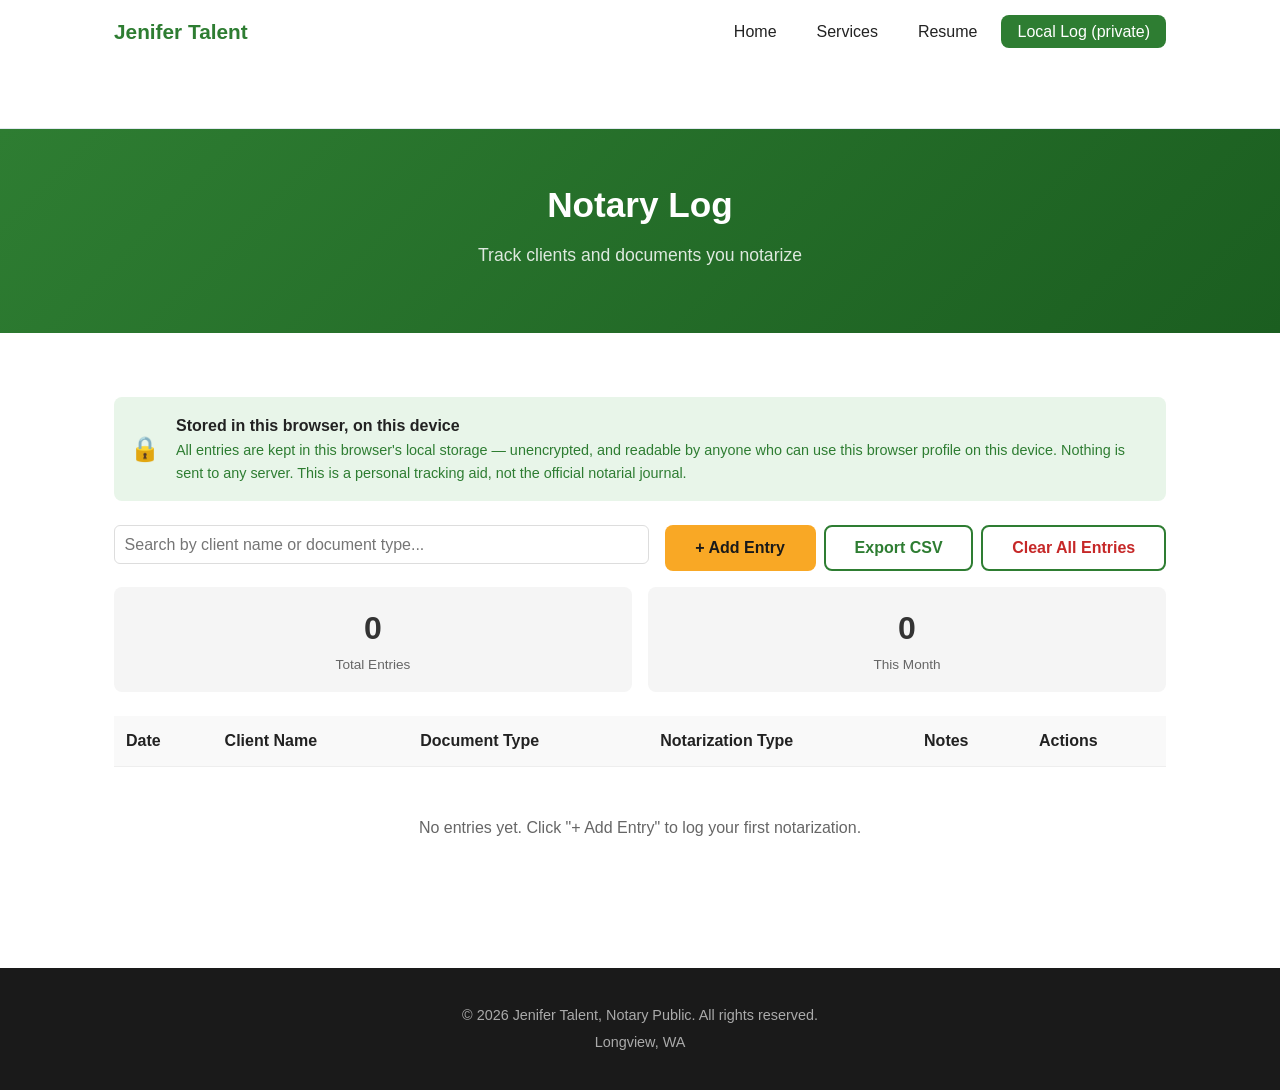
==== commit 74e88607: "fix(log): close two data-loss paths in the notary log, plus a11y and real-world failure modes The no" ====
--- a/log.html
+++ b/log.html
@@ -1,31 +1,28 @@
 <!DOCTYPE html>
-<html lang="en">
+<html lang="en" class="no-js">
 <head>
+  <script>document.documentElement.classList.remove('no-js');document.documentElement.classList.add('js');</script>
   <meta charset="UTF-8">
   <meta name="viewport" content="width=device-width, initial-scale=1.0">
   <title>Notary Log | Jenifer Talent, Notary Public</title>
-  <meta name="description" content="Jenifer Talent — Notary Log. Track notarized documents and clients securely.">
+  <meta name="description" content="Jenifer Talent — Notary Log. Track notarized documents and clients in your browser.">
   <link rel="canonical" href="https://www.jentalent.com/log.html">
   <meta name="robots" content="noindex">
 
   <!-- Open Graph -->
   <meta property="og:title" content="Notary Log | Jenifer Talent, Notary Public">
-  <meta property="og:description" content="Jenifer Talent — Notary Log. Track notarized documents and clients securely.">
+  <meta property="og:description" content="Jenifer Talent — Notary Log. Track notarized documents and clients in your browser.">
   <meta property="og:type" content="website">
   <meta property="og:url" content="https://www.jentalent.com/log.html">
   <meta property="og:site_name" content="Jenifer Talent, Notary Public">
   <meta property="og:locale" content="en_US">
-  <meta property="og:image" content="https://www.jentalent.com/og-image.png">
-  <meta property="og:image:width" content="1200">
-  <meta property="og:image:height" content="630">
-  <meta property="og:image:alt" content="Jenifer Talent, Notary Public — notary services in Longview, Washington.">
+  <!-- TODO: add og:image once a 1200x630 PNG is published. Example: -->
+  <!-- <meta property="og:image" content="https://www.jentalent.com/og-image.png"> -->
 
   <!-- Twitter Card -->
-  <meta name="twitter:card" content="summary_large_image">
+  <meta name="twitter:card" content="summary">
   <meta name="twitter:title" content="Notary Log | Jenifer Talent, Notary Public">
-  <meta name="twitter:description" content="Jenifer Talent — Notary Log. Track notarized documents and clients securely.">
-  <meta name="twitter:image" content="https://www.jentalent.com/og-image.png">
-  <meta name="twitter:image:alt" content="Jenifer Talent, Notary Public — notary services in Longview, Washington.">
+  <meta name="twitter:description" content="Jenifer Talent — Notary Log. Track notarized documents and clients in your browser.">
 
   <!-- Structured data: WebPage (private log; noindexed) -->
   <script type="application/ld+json">
@@ -33,9 +30,8 @@
     "@context": "https://schema.org",
     "@type": "WebPage",
     "name": "Notary Log",
-    "description": "Jenifer Talent — Notary Log. Track notarized documents and clients securely.",
+    "description": "Jenifer Talent — Notary Log. Track notarized documents and clients in your browser.",
     "url": "https://www.jentalent.com/log.html",
-    "image": "https://www.jentalent.com/og-image.png",
     "isPartOf": {
       "@type": "WebSite",
       "name": "Jenifer Talent, Notary Public",
@@ -54,19 +50,21 @@
         <li><a href="index.html">Home</a></li>
         <li><a href="services.html">Services</a></li>
         <li><a href="resume.html">Resume</a></li>
-        <li><a href="log.html" class="active">Notary Log</a></li>
+        <li><a href="log.html" class="active log-nav-link">Local Log (private)</a></li>
       </ul>
       <button type="button" class="mobile-menu-btn" aria-label="Toggle navigation menu" aria-expanded="false" aria-controls="mobileMenu">☰</button>
     </nav>
-    <ul class="mobile-menu" id="mobileMenu">
+    <nav aria-label="Primary (mobile)" class="mobile-menu-nav">
+      <ul class="mobile-menu" id="mobileMenu">
       <li><a href="index.html">Home</a></li>
       <li><a href="services.html">Services</a></li>
       <li><a href="resume.html">Resume</a></li>
-      <li><a href="log.html" class="active">Notary Log</a></li>
-    </ul>
+      <li><a href="log.html" class="active log-nav-link">Local Log (private)</a></li>
+      </ul>
+    </nav>
   </header>
 
-  <main id="journalMain">
+  <main>
     <section class="page-header">
       <div class="container">
         <h1>Notary Log</h1>
@@ -76,48 +74,17 @@
 
     <section class="section">
       <div class="container">
-        <!-- Plain-language statement of what this electronic journal is. -->
-        <div class="wac-notice" role="note" aria-labelledby="wacNoticeHeading">
-          <h2 id="wacNoticeHeading">About this electronic journal</h2>
-          <p>
-            <strong>This electronic journal is kept in addition to your tangible journal — it does not replace it.</strong>
-            Under <abbr title="Washington Administrative Code">WAC</abbr> 308-30-200(2)(a), an electronic
-            notarial journal may only be maintained <em>in addition to</em> the tangible notarial journal
-            required by <abbr title="Revised Code of Washington">RCW</abbr> 42.45.180. Your tangible journal
-            remains the primary record of your notarial acts.
-          </p>
-          <p>
-            Each entry here records what the law requires: the date and time of the notarial act, a
-            description of the record and the type of notarial act, the full name and address of the
-            person for whom the act was performed, how you identified that person, the person's
-            signature, and the number of statements or documents notarized.
-          </p>
-          <p>
-            This journal is protected by a password, entries are linked in a tamper-evident hash chain
-            you can check at any time, and you can download a backup and produce a copy of any entry.
-            Keep your tangible journal up to date, and keep the journal for
-            <strong>10 years</strong> after the last notarial act chronicled in it
-            (<abbr title="Revised Code of Washington">RCW</abbr> 42.45.180(1)). The journal is your
-            exclusive property and is not surrendered to an employer
-            (<abbr title="Washington Administrative Code">WAC</abbr> 308-30-200(3)).
-          </p>
-          <p class="wac-notice-foot">
-            This page describes what the tool does. It is not legal advice — if you have questions about
-            Washington notarial journal requirements, contact the Washington Secretary of State.
-          </p>
-        </div>
-
         <div class="log-info">
           <div class="log-info-icon">🔒</div>
           <div>
-            <strong>Your data stays private</strong>
-            <p>All entries are stored locally on your device. Nothing is sent to any server.</p>
-          </div>
-        </div>
-
-        <div class="backup-reminder" id="backupReminder" hidden role="status" aria-live="polite">
-          <span id="backupReminderText"></span>
-          <button type="button" class="btn btn-outline btn-small" id="backupBtn">Download backup</button>
+            <strong>Stored in this browser, on this device</strong>
+            <p>All entries are kept in this browser's local storage — unencrypted, and readable by anyone who can use this browser profile on this device. Nothing is sent to any server. This is a personal tracking aid, not the official notarial journal.</p>
+          </div>
+        </div>
+
+        <div class="corrupt-banner" id="corruptBanner" role="alert" hidden>
+          <strong>The log could not be read.</strong>
+          <p id="corruptBannerDetail"></p>
         </div>
 
         <div class="log-controls">
@@ -128,25 +95,8 @@
           <div class="log-buttons">
             <button type="button" class="btn btn-primary" id="addEntryBtn">+ Add Entry</button>
             <button type="button" class="btn btn-outline" id="exportBtn">Export CSV</button>
-            <button type="button" class="btn btn-outline" id="exportJsonBtn">Export JSON</button>
-            <button type="button" class="btn btn-outline" id="integrityBtn">Check integrity</button>
-            <button type="button" class="btn btn-outline" id="restoreBtn">Restore backup</button>
-            <button type="button" class="btn btn-outline" id="lockBtn">Lock journal</button>
-          </div>
-        </div>
-
-        <input type="file" id="restoreFile" accept="application/json,.json" class="visually-hidden">
-
-        <div class="restore-panel" id="restorePanel" hidden role="alert">
-          <p id="restoreMessage"></p>
-          <div class="form-actions">
-            <button type="button" class="btn btn-outline" id="restoreCancelBtn">Cancel</button>
-            <button type="button" class="btn btn-primary" id="restoreConfirmBtn" disabled>Replace journal with this backup</button>
-          </div>
-        </div>
-
-        <div class="integrity-status" id="integrityStatus" role="status" aria-live="polite">
-          Integrity has not been checked yet.
+            <button type="button" class="btn btn-outline btn-danger-text" id="clearAllBtn">Clear All Entries</button>
+          </div>
         </div>
 
         <div class="log-stats">
@@ -165,15 +115,11 @@
             <caption class="visually-hidden">Notarization log entries</caption>
             <thead>
               <tr>
-                <th scope="col">Date &amp; Time</th>
-                <th scope="col">Principal Name &amp; Address</th>
+                <th scope="col">Date</th>
+                <th scope="col">Client Name</th>
                 <th scope="col">Document Type</th>
                 <th scope="col">Notarization Type</th>
-                <th scope="col">Identification Method</th>
-                <th scope="col"># Statements</th>
-                <th scope="col">Signature</th>
                 <th scope="col">Notes</th>
-                <th scope="col">Status</th>
                 <th scope="col">Actions</th>
               </tr>
             </thead>
@@ -198,27 +144,16 @@
       </div>
       <form id="entryForm">
         <input type="hidden" id="entryId">
-
-        <div class="form-row">
-          <div class="form-group">
-            <label for="entryDate">Date of Notarial Act *</label>
-            <input type="date" id="entryDate" required>
-          </div>
-
-          <div class="form-group">
-            <label for="entryTime">Time of Notarial Act *</label>
-            <input type="time" id="entryTime" required>
-          </div>
-        </div>
-
-        <div class="form-group">
-          <label for="clientName">Principal Name (Client) *</label>
-          <input type="text" id="clientName" placeholder="Full name" required>
-        </div>
-
-        <div class="form-group">
-          <label for="clientAddress">Principal Address *</label>
-          <input type="text" id="clientAddress" placeholder="Street, city, state, ZIP" required>
+        <div class="form-error" id="formError" role="alert" hidden></div>
+
+        <div class="form-group">
+          <label for="entryDate">Date *</label>
+          <input type="date" id="entryDate" required max="2026-11-21">
+        </div>
+
+        <div class="form-group">
+          <label for="clientName">Client Name *</label>
+          <input type="text" id="clientName" placeholder="Full name" required maxlength="120">
         </div>
 
         <div class="form-group">
@@ -257,41 +192,8 @@
         </div>
 
         <div class="form-group">
-          <label for="identificationMethod">Method of Identifying the Principal *</label>
-          <select id="identificationMethod" required>
-            <option value="">Select method...</option>
-            <option value="personal-knowledge">Personal knowledge</option>
-            <option value="government-id">Government-issued photo ID</option>
-            <option value="ron">Remote online notarization (RON)</option>
-            <option value="document-owner">Satisfactory evidence / document owner</option>
-            <option value="other">Other (describe in notes)</option>
-          </select>
-          <p class="field-hint">How did you identify the person whose signature you notarized?</p>
-        </div>
-
-        <div class="form-group">
-          <label for="statementCount">Number of Statements / Documents Notarized *</label>
-          <input type="number" id="statementCount" min="1" step="1" value="1" required>
-          <p class="field-hint">Enter 1 for a single statement or document. Enter the total number when one entry covers several for the same person on the same date.</p>
-        </div>
-
-        <fieldset class="form-group signature-fieldset">
-          <legend>Principal Signature *</legend>
-          <div class="signature-pad-wrap">
-            <canvas id="signatureCanvas" width="640" height="180" aria-label="Signature drawing area — sign with a mouse, finger, or stylus"></canvas>
-          </div>
-          <div class="signature-actions">
-            <button type="button" class="btn-small" id="clearSignatureBtn">Clear signature</button>
-            <span class="signature-status" id="sigStatus" role="status" aria-live="polite">No signature captured</span>
-          </div>
-          <label for="signatureTyped" class="signature-typed-label">Or type the principal's full name</label>
-          <input type="text" id="signatureTyped" placeholder="Type full name (used when a drawn signature is not possible)">
-          <p class="field-error" id="signatureError" role="alert" hidden></p>
-        </fieldset>
-
-        <div class="form-group">
           <label for="notes">Notes</label>
-          <textarea id="notes" rows="3" placeholder="Any additional details (optional)"></textarea>
+          <textarea id="notes" rows="3" placeholder="Any additional details (optional)" maxlength="1000"></textarea>
         </div>
 
         <div class="form-actions">
@@ -301,81 +203,6 @@
       </form>
     </div>
   </div>
-
-  <!-- Per-entry copy (WAC 308-30-200(2)(f)) -->
-  <div id="copyModal" class="modal" role="dialog" aria-modal="true" aria-labelledby="copyModalTitle">
-    <div class="modal-content">
-      <div class="modal-header">
-        <h2 id="copyModalTitle">Copy of Journal Entry</h2>
-        <button type="button" class="modal-close" aria-label="Close dialog" id="closeCopyBtn">&times;</button>
-      </div>
-      <div id="copyBody"></div>
-      <p class="copy-status" id="copyStatus" role="status" aria-live="polite"></p>
-      <div class="form-actions">
-        <button type="button" class="btn btn-outline" id="copyTextBtn">Copy text</button>
-        <button type="button" class="btn btn-primary" id="printCopyBtn">Print / Save as PDF</button>
-      </div>
-    </div>
-  </div>
-
-  <!-- Lock screen (WAC 308-30-200(2)(c)) -->
-  <div id="lockScreen" class="lock-screen">
-    <div class="lock-panel" role="dialog" aria-modal="true" aria-labelledby="lockTitle">
-      <h2 id="lockTitle">Journal locked</h2>
-      <p id="lockIntro"></p>
-
-      <form id="lockForm">
-        <div id="lockSetupFields" hidden>
-          <div class="form-group">
-            <label for="newPassword">Create a journal password *</label>
-            <input type="password" id="newPassword" autocomplete="new-password">
-          </div>
-          <div class="form-group">
-            <label for="confirmPassword">Confirm password *</label>
-            <input type="password" id="confirmPassword" autocomplete="new-password">
-          </div>
-        </div>
-
-        <div id="lockUnlockFields" hidden>
-          <div class="form-group">
-            <label for="lockPassword">Journal password *</label>
-            <input type="password" id="lockPassword" autocomplete="current-password">
-          </div>
-        </div>
-
-        <p class="field-error" id="lockError" role="alert"></p>
-
-        <div class="form-actions">
-          <button type="submit" class="btn btn-primary" id="lockSubmitBtn">Unlock journal</button>
-        </div>
-      </form>
-
-      <div id="lockResetPanel" hidden>
-        <h3>Reset the password</h3>
-        <p>
-          If you have forgotten the password, you can reset it here. <strong>Resetting the password does
-          not delete your journal entries</strong> — they stay exactly where they are on this device and
-          will be shown again as soon as you set a new password.
-        </p>
-        <div class="form-actions">
-          <button type="button" class="btn btn-outline" id="cancelResetBtn">Cancel</button>
-          <button type="button" class="btn btn-primary" id="resetLockBtn">Reset password, keep entries</button>
-        </div>
-      </div>
-
-      <p class="lock-forgot">
-        <button type="button" class="btn-link" id="forgotPasswordBtn">Forgot your password?</button>
-      </p>
-
-      <p class="lock-note">
-        The password is stored only as a salted hash on this device. This lock keeps the journal private
-        on a shared computer; it is not a substitute for keeping your tangible journal secure.
-      </p>
-    </div>
-  </div>
-
-  <!-- Print area: only the single-entry copy is printed. -->
-  <div id="printArea" class="print-area" aria-hidden="true"></div>
 
   <footer>
     <div class="container">
@@ -387,4 +214,4 @@
   <script src="main.js"></script>
   <script defer src="log.js"></script>
 </body>
-</html>
+</html>
--- a/style.css
+++ b/style.css
@@ -29,8 +29,6 @@
 a { color: var(--primary); text-decoration: none; }
 a:hover { text-decoration: underline; }
 
-.link-inline { text-decoration: underline; }
-
 /* === Layout === */
 .container {
   max-width: 1100px;
@@ -77,7 +75,7 @@
   border-radius: var(--radius);
   color: var(--text);
   font-weight: 500;
-  transition: all 0.2s;
+  transition: color 0.2s, background-color 0.2s;
 }
 
 .nav-links a:hover { background: var(--bg-alt); text-decoration: none; }
@@ -92,6 +90,8 @@
   padding: 0.5rem;
 }
 
+.mobile-menu-nav { display: block; }
+
 .mobile-menu {
   display: none;
   list-style: none;
@@ -100,7 +100,13 @@
   padding: 0.5rem 1.5rem;
 }
 
-.mobile-menu.show { display: block; }
+/* With JS, the menu is controlled by the toggle button and starts closed.
+   Without JS, the menu is a plain list of links and is always visible, so
+   a mobile visitor with scripting disabled still has navigation. */
+.js .mobile-menu { display: none; }
+.js .mobile-menu.show { display: block; }
+.no-js .mobile-menu { display: block; }
+.no-js .mobile-menu-btn { display: none !important; }
 .mobile-menu a {
   display: block;
   padding: 0.75rem 0;
@@ -142,7 +148,8 @@
   font-size: 1rem;
   font-weight: 600;
   cursor: pointer;
-  transition: all 0.2s;
+  font-family: inherit;
+  transition: color 0.2s, background-color 0.2s, transform 0.2s, box-shadow 0.2s;
   border: 2px solid transparent;
 }
 
@@ -270,21 +277,14 @@
 .resume-section { margin-bottom: 2.5rem; }
 .resume-section h3 { color: var(--primary); margin-bottom: 1rem; padding-bottom: 0.5rem; border-bottom: 1px solid var(--border); }
 
-.credential-card {
-  display: flex;
-  gap: 1rem;
-  padding: 1rem;
-  background: var(--bg-alt);
-  border-radius: var(--radius);
-  margin-bottom: 1rem;
-}
-.credential-icon { font-size: 1.8rem; }
-.credential-card h4 { margin-bottom: 0.25rem; }
-.credential-detail { color: var(--text-light); margin: 0.25rem 0; font-size: 0.95rem; }
-.credential-meta { font-size: 0.85rem; color: #888; margin: 0; }
-
-.exp-block, .edu-block { margin-bottom: 1.5rem; }
-.exp-block h4, .edu-block h4 { margin-bottom: 0.25rem; }
+/* NOTE: the credential-card / credential-icon / credential-detail /
+   credential-meta / edu-block / membership-list / resume-note rules that
+   used to live here had no matching markup in any page. They were removed
+   on 2026-11-21. If the credential cards come back, use var(--text-light)
+   (#666, 5.45:1 on white) rather than #888, which failed WCAG AA at 3.54:1. */
+
+.exp-block { margin-bottom: 1.5rem; }
+.exp-block h4 { margin-bottom: 0.25rem; }
 .exp-date, .exp-block + p { font-size: 0.9rem; color: var(--text-light); margin-bottom: 0.5rem; }
 .exp-block ul { margin-left: 1.5rem; font-size: 0.95rem; }
 .exp-block li { margin-bottom: 0.25rem; }
@@ -299,12 +299,6 @@
   font-weight: 500;
 }
 
-.membership-list { margin-left: 1.5rem; }
-.membership-list li { margin-bottom: 0.5rem; }
-
-.resume-note { font-size: 0.9rem; color: var(--text-light); margin-top: 0.5rem; }
-.resume-note:before { content: "💡 "; }
-
 /* === Contact Cards === */
 .contact-intro { margin-bottom: 1.5rem; }
 .contact-cards { display: flex; gap: 1.5rem; }
@@ -360,14 +354,17 @@
   border: 1px solid #ddd;
   border-radius: 6px;
   font-size: 1rem;
-}
-.log-buttons { display: flex; gap: 0.5rem; }
+  font-family: inherit;
+}
+.log-buttons { display: flex; gap: 0.5rem; flex-wrap: wrap; }
 
 .log-stats {
   display: flex;
   gap: 1rem;
   margin-bottom: 1.5rem;
-}
+  flex-wrap: wrap;
+}
+.stat-box { flex: 1 1 140px; min-width: 0; }
 .stat-box {
   background: #f5f5f5;
   padding: 1rem 1.5rem;
@@ -400,6 +397,7 @@
   background: white;
   border-radius: 4px;
   cursor: pointer;
+  font-family: inherit;
 }
 .btn-small:hover { background: #f0f0f0; }
 .btn-small.btn-danger { color: #c62828; border-color: #ef9a9a; }
@@ -435,8 +433,9 @@
   border: 1px solid #ddd;
   border-radius: 6px;
   font-size: 1rem;
-}
-.form-actions { display: flex; gap: 0.5rem; justify-content: flex-end; margin-top: 1.5rem; }
+  font-family: inherit;
+}
+.form-actions { display: flex; gap: 0.5rem; justify-content: flex-end; margin-top: 1.5rem; flex-wrap: wrap; }
 
 /* Keep the page behind the modal from scrolling while the dialog is open. */
 body.modal-open { overflow: hidden; }
@@ -455,316 +454,108 @@
   border: 0;
 }
 
-/* [hidden] must win over any display rule set above, otherwise a hidden
-   element with a display value stays visible. */
-[hidden] { display: none !important; }
-
-/* === WA Notary Journal Compliance (RCW 42.45.180 / WAC 308-30-200) === */
-
-/* Plain-language statement that the electronic journal is IN ADDITION TO the
-   tangible journal and does not replace it (WAC 308-30-200(2)(a)). */
-.wac-notice {
-  background: #fff8e1;
-  border-left: 4px solid var(--accent);
-  border-radius: var(--radius);
-  padding: 1.25rem 1.5rem;
+/* === Accessibility === */
+
+/* The stylesheet had no :focus rules at all, so focus indication was
+   whatever the UA default happened to be. Several controls set
+   border:none / background:none, which left them with almost nothing. */
+:focus-visible {
+  outline: 3px solid var(--primary);
+  outline-offset: 2px;
+  border-radius: 2px;
+}
+
+/* One combined live region instead of two competing stat boxes. */
+
+@media (prefers-reduced-motion: reduce) {
+  *,
+  *::before,
+  *::after {
+    animation-duration: 0.01ms !important;
+    animation-iteration-count: 1 !important;
+    transition-duration: 0.01ms !important;
+    scroll-behavior: auto !important;
+  }
+}
+
+/* === Notary Log components === */
+
+.corrupt-banner {
+  padding: 1rem;
   margin-bottom: 1.5rem;
-  font-size: 0.95rem;
-}
-.wac-notice h2 {
-  font-size: 1.05rem;
-  margin-bottom: 0.6rem;
-  color: var(--primary-dark);
-}
-.wac-notice p { margin-bottom: 0.75rem; }
-.wac-notice p:last-child { margin-bottom: 0; }
-.wac-notice abbr {
-  text-decoration: none;
-  border-bottom: 1px dotted var(--text-light);
-  cursor: help;
-}
-.wac-notice-foot {
-  font-size: 0.85rem;
-  color: var(--text-light);
-  font-style: italic;
-}
-
-/* Backup reminder (WAC 308-30-200(2)(e)). */
-.backup-reminder {
-  display: flex;
-  align-items: center;
-  gap: 1rem;
-  flex-wrap: wrap;
   background: #fff3e0;
-  border: 1px solid #ffcc80;
-  border-radius: var(--radius);
-  padding: 0.85rem 1.25rem;
-  margin-bottom: 1.25rem;
+  border: 1px solid #ffb74d;
+  border-left: 4px solid #ef6c00;
+  border-radius: var(--radius);
+}
+.corrupt-banner strong { color: #8c3d00; }
+.corrupt-banner p { margin: 0.25rem 0 0; font-size: 0.9rem; color: #6b3200; }
+
+.form-error {
+  padding: 0.6rem 0.75rem;
+  margin-bottom: 1rem;
+  background: #ffebee;
+  border: 1px solid #ef9a9a;
+  border-radius: 6px;
+  color: #b71c1c;
   font-size: 0.9rem;
-  color: #7a4b00;
-}
-.backup-reminder .btn-small {
-  border-color: var(--accent);
-  color: #7a4b00;
-  white-space: nowrap;
-}
-
-/* Restore-from-backup confirmation. */
-.restore-panel {
-  background: var(--bg-alt);
-  border: 1px solid var(--border);
-  border-radius: var(--radius);
-  padding: 1rem 1.25rem;
-  margin-bottom: 1.25rem;
-}
-.restore-panel p { margin-bottom: 0; }
-.restore-panel .form-actions { margin-top: 0.75rem; }
-
-/* Integrity-check result (WAC 308-30-200(2)(d)). */
-.integrity-status {
-  border-radius: var(--radius);
-  padding: 0.75rem 1.25rem;
-  margin-bottom: 1.25rem;
-  font-size: 0.9rem;
-  background: var(--bg-alt);
-  border: 1px solid var(--border);
-  color: var(--text-light);
-}
-.integrity-status.integrity-ok {
-  background: #e8f5e9;
-  border-color: #a5d6a7;
-  color: var(--primary-dark);
-}
-.integrity-status.integrity-bad {
+}
+
+.btn-danger-text { color: #c62828; }
+.btn-danger-text:hover {
   background: #ffebee;
-  border-color: #ef9a9a;
-  color: #b71c1c;
-}
-.integrity-status.integrity-warn {
-  background: #fff8e1;
-  border-color: #ffe082;
-  color: #7a4b00;
-}
-
-/* Table cell helpers. */
-.cell-sub {
-  font-size: 0.85rem;
-  color: var(--text-light);
-  font-weight: normal;
-}
-.cell-muted { color: var(--text-light); }
-.row-actions { white-space: nowrap; }
-
-.sig-thumb {
-  max-width: 140px;
-  max-height: 40px;
-  border: 1px solid var(--border);
-  border-radius: 4px;
-  background: #fff;
-  vertical-align: middle;
-}
-.sig-full {
-  display: block;
-  max-width: 100%;
-  margin: 1rem 0;
-  border: 1px solid var(--border);
-  border-radius: 4px;
-  background: #fff;
-}
-
-/* "Legacy — missing required fields" badge. */
-.status-badge {
-  display: inline-block;
-  background: #fff3e0;
-  border: 1px solid #ffcc80;
-  color: #7a4b00;
-  border-radius: 999px;
-  padding: 0.15rem 0.6rem;
-  font-size: 0.75rem;
-  font-weight: 600;
-  white-space: nowrap;
-}
-.status-complete {
-  font-size: 0.8rem;
-  color: var(--primary);
-}
-
-/* === Entry form (add / edit) === */
-.form-row {
-  display: flex;
-  gap: 1rem;
-  flex-wrap: wrap;
-}
-.form-row .form-group { flex: 1; min-width: 160px; }
-.field-hint {
-  font-size: 0.8rem;
-  color: var(--text-light);
-  margin: 0.3rem 0 0;
-}
-.field-error {
-  color: #c62828;
-  font-size: 0.85rem;
-  font-weight: 600;
-  margin: 0.5rem 0 0;
-}
-
-.signature-fieldset {
-  border: 1px solid var(--border);
-  border-radius: var(--radius);
-  padding: 1rem;
-}
-.signature-fieldset legend {
-  font-weight: 600;
-  padding: 0 0.4rem;
-}
-.signature-pad-wrap {
-  border: 1px dashed #bbb;
-  border-radius: var(--radius);
-  background: #fff;
-  overflow: hidden;
-}
-#signatureCanvas {
-  display: block;
-  width: 100%;
-  height: 180px;
-  touch-action: none; /* let a stylus/finger draw instead of scrolling */
-  cursor: crosshair;
-}
-.signature-actions {
-  display: flex;
-  align-items: center;
-  gap: 0.75rem;
-  flex-wrap: wrap;
-  margin-top: 0.5rem;
-}
-.signature-status {
-  font-size: 0.85rem;
-  color: var(--text-light);
-}
-.signature-typed-label {
-  display: block;
-  margin: 0.9rem 0 0.3rem;
-  font-weight: 600;
-  font-size: 0.9rem;
-}
-
-/* === Per-entry copy === */
-.copy-list {
-  display: grid;
-  grid-template-columns: max-content 1fr;
-  gap: 0.35rem 1rem;
-  margin: 0;
-  font-size: 0.9rem;
-}
-.copy-list dt {
-  font-weight: 600;
-  color: var(--text-light);
-}
-.copy-list dd { margin: 0; }
-.copy-warning {
-  margin-top: 1rem;
-  background: #fff3e0;
-  border-left: 4px solid var(--accent);
-  padding: 0.6rem 0.85rem;
-  border-radius: 4px;
-  font-size: 0.85rem;
-  color: #7a4b00;
-}
-.copy-signature-typed {
-  margin-top: 1rem;
-  font-style: italic;
-}
-.copy-status {
-  font-size: 0.85rem;
-  color: var(--text-light);
-  min-height: 1.2em;
-  margin: 0.75rem 0 0;
-}
-
-/* === Lock screen (WAC 308-30-200(2)(c)) === */
-.lock-screen {
-  position: fixed;
-  top: 0; left: 0; right: 0; bottom: 0;
-  background: rgba(15, 25, 15, 0.92);
-  z-index: 2000;
-  display: none;
-  align-items: center;
-  justify-content: center;
-  padding: 1.5rem;
-  overflow-y: auto;
-}
-.lock-screen.show { display: flex; }
-.lock-panel {
-  background: #fff;
-  border-radius: 12px;
-  padding: 2rem;
-  max-width: 460px;
-  width: 100%;
-  box-shadow: 0 10px 40px rgba(0,0,0,0.35);
-}
-.lock-panel h2 {
-  color: var(--primary);
-  margin-bottom: 0.5rem;
-}
-.lock-panel h3 { font-size: 1rem; margin-bottom: 0.4rem; }
-.lock-panel > p { font-size: 0.9rem; color: var(--text-light); }
-.lock-panel .form-group { margin-top: 1rem; }
-.lock-panel .form-actions { justify-content: stretch; }
-.lock-panel .form-actions .btn { flex: 1; }
-.lock-forgot { margin: 0.75rem 0 0; }
-.lock-note {
-  font-size: 0.8rem !important;
-  color: var(--text-light) !important;
-  border-top: 1px solid var(--border);
-  padding-top: 0.75rem;
-  margin: 1rem 0 0 !important;
-}
-.btn-link {
-  background: none;
-  border: none;
-  color: var(--primary);
-  text-decoration: underline;
-  cursor: pointer;
-  padding: 0;
-  font-size: 0.9rem;
-}
-#lockResetPanel {
-  border-top: 1px solid var(--border);
-  margin-top: 1rem;
-  padding-top: 1rem;
-}
-#lockResetPanel p { font-size: 0.9rem; }
-
-/* Hide the journal behind the lock screen. */
-body.locked #journalMain,
-body.locked footer { display: none; }
-
-/* === Print: only the per-entry copy === */
-.print-area { display: none; }
+  border-color: #c62828;
+  color: #8e0000;
+}
+
+/* === Print === */
+/* Printing the log is a plausible notarial workflow — strip the chrome
+   so what comes out of the printer is the table, not the website. */
 @media print {
-  body > *:not(#printArea) { display: none !important; }
-  #printArea {
-    display: block !important;
-    padding: 0;
+  header,
+  footer,
+  .page-header,
+  .log-controls,
+  .log-info,
+  .corrupt-banner,
+  .form-actions,
+  #entryModal,
+  .search-box,
+  .modal {
+    display: none !important;
+  }
+
+  body {
+    background: #fff;
     color: #000;
-    background: #fff;
+    font-size: 11pt;
   }
-  .print-copy {
-    font-family: ui-monospace, SFMono-Regular, Menlo, Consolas, monospace;
-    font-size: 12pt;
-    white-space: pre-wrap;
-    line-height: 1.5;
-  }
-}
-
-/* === Responsive === */
+
+  .section { padding: 0; }
+  .container { max-width: none; padding: 0; }
+  .log-table-container { overflow-x: visible; }
+  .log-table th, .log-table td { padding: 0.25rem 0.4rem; }
+  .log-table tr { page-break-inside: avoid; }
+  .stat-box { border: 1px solid #999; }
+
+  /* Keep the action column from printing as an empty column. */
+  .log-table th:last-child,
+  .log-table td:last-child { display: none; }
+
+  a[href]::after { content: ""; }
+}
+
 @media (max-width: 768px) {
   .nav-links { display: none; }
   .mobile-menu-btn { display: block; }
-  
+
+  /* Without JS there is no toggle button, so the link list must show. */
+  .no-js .mobile-menu-btn { display: none; }
+  .no-js .mobile-menu { display: block; }
+
   .hero h1 { font-size: 2.2rem; }
   .hero { padding: 3rem 0; }
-  
+
   .about-grid { grid-template-columns: 1fr; }
   .services-preview { grid-template-columns: repeat(2, 1fr); }
   .services-grid { grid-template-columns: 1fr; }
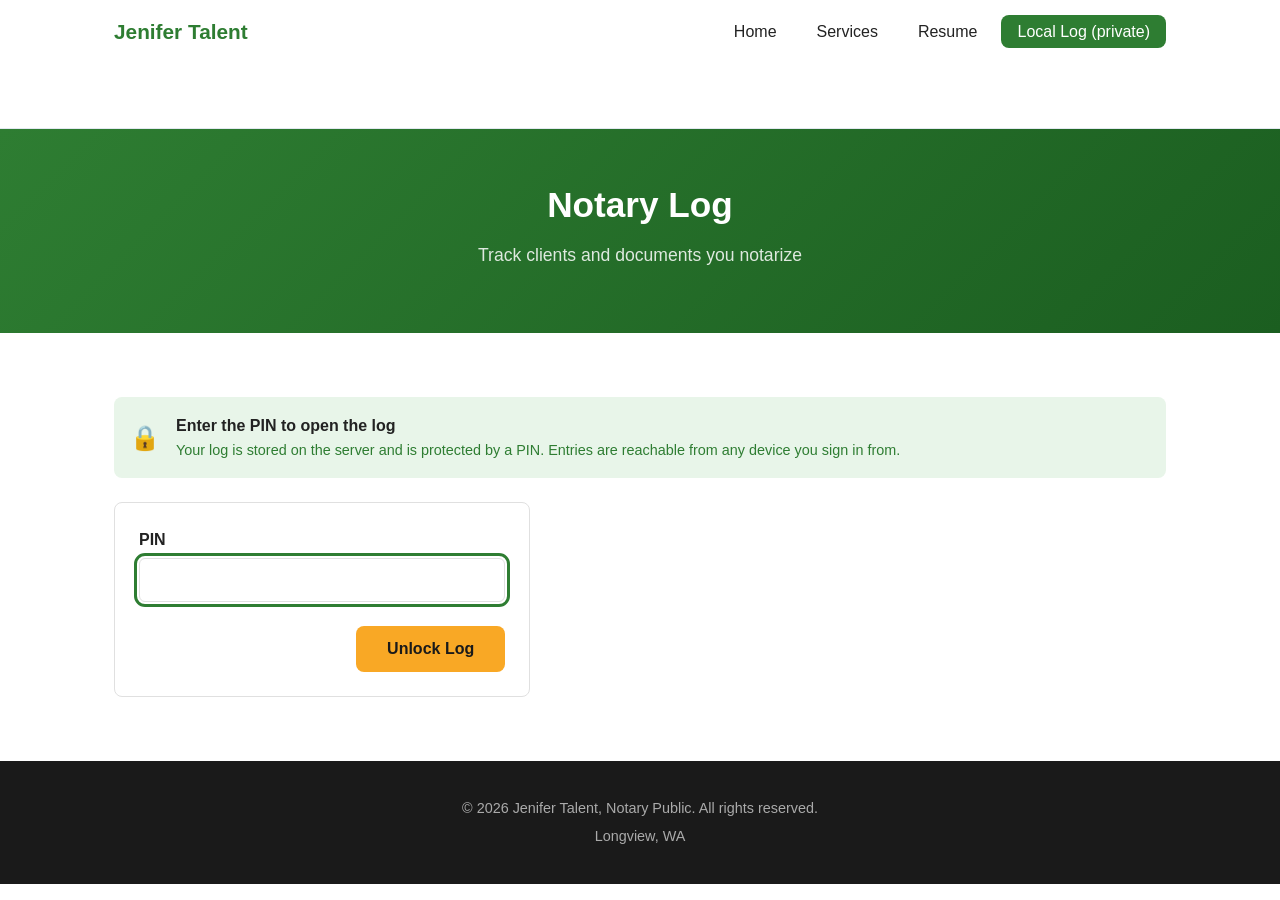
==== commit 361f8bdb: "feat(log): move the notary log server-side, add a PIN gate and image attachments Jen asked for four " ====
--- a/log.html
+++ b/log.html
@@ -5,13 +5,13 @@
   <meta charset="UTF-8">
   <meta name="viewport" content="width=device-width, initial-scale=1.0">
   <title>Notary Log | Jenifer Talent, Notary Public</title>
-  <meta name="description" content="Jenifer Talent — Notary Log. Track notarized documents and clients in your browser.">
+  <meta name="description" content="Jenifer Talent — Notary Log. Track notarized documents and clients securely.">
+  <meta name="robots" content="noindex, nofollow">
   <link rel="canonical" href="https://www.jentalent.com/log.html">
-  <meta name="robots" content="noindex">
 
   <!-- Open Graph -->
   <meta property="og:title" content="Notary Log | Jenifer Talent, Notary Public">
-  <meta property="og:description" content="Jenifer Talent — Notary Log. Track notarized documents and clients in your browser.">
+  <meta property="og:description" content="Jenifer Talent — Notary Log. Track notarized documents and clients securely.">
   <meta property="og:type" content="website">
   <meta property="og:url" content="https://www.jentalent.com/log.html">
   <meta property="og:site_name" content="Jenifer Talent, Notary Public">
@@ -22,7 +22,7 @@
   <!-- Twitter Card -->
   <meta name="twitter:card" content="summary">
   <meta name="twitter:title" content="Notary Log | Jenifer Talent, Notary Public">
-  <meta name="twitter:description" content="Jenifer Talent — Notary Log. Track notarized documents and clients in your browser.">
+  <meta name="twitter:description" content="Jenifer Talent — Notary Log. Track notarized documents and clients securely.">
 
   <!-- Structured data: WebPage (private log; noindexed) -->
   <script type="application/ld+json">
@@ -30,7 +30,7 @@
     "@context": "https://schema.org",
     "@type": "WebPage",
     "name": "Notary Log",
-    "description": "Jenifer Talent — Notary Log. Track notarized documents and clients in your browser.",
+    "description": "Jenifer Talent — Notary Log. Track notarized documents and clients securely.",
     "url": "https://www.jentalent.com/log.html",
     "isPartOf": {
       "@type": "WebSite",
@@ -72,19 +72,39 @@
       </div>
     </section>
 
-    <section class="section">
+    <!-- PIN gate -->
+    <section class="section" id="pinGate" hidden>
       <div class="container">
         <div class="log-info">
           <div class="log-info-icon">🔒</div>
           <div>
-            <strong>Stored in this browser, on this device</strong>
-            <p>All entries are kept in this browser's local storage — unencrypted, and readable by anyone who can use this browser profile on this device. Nothing is sent to any server. This is a personal tracking aid, not the official notarial journal.</p>
-          </div>
-        </div>
-
-        <div class="corrupt-banner" id="corruptBanner" role="alert" hidden>
-          <strong>The log could not be read.</strong>
-          <p id="corruptBannerDetail"></p>
+            <strong>Enter the PIN to open the log</strong>
+            <p>Your log is stored on the server and is protected by a PIN. Entries are reachable from any device you sign in from.</p>
+          </div>
+        </div>
+
+        <form id="pinForm" class="pin-form">
+          <div class="form-error" id="pinError" role="alert" hidden></div>
+          <div class="form-group">
+            <label for="pinInput">PIN</label>
+            <input type="password" id="pinInput" inputmode="numeric" autocomplete="current-password" maxlength="32" required>
+          </div>
+          <div class="form-actions">
+            <button type="submit" class="btn btn-primary" id="pinSubmitBtn">Unlock Log</button>
+          </div>
+        </form>
+      </div>
+    </section>
+
+    <!-- Log content -->
+    <section class="section" id="logContent" hidden>
+      <div class="container">
+        <div class="log-info">
+          <div class="log-info-icon">🔒</div>
+          <div>
+            <strong>Stored on the server, protected by a PIN</strong>
+            <p>Your entries are kept in a server-side database and are only reachable with the PIN. Anyone with the PIN can read every entry, and uploaded identification images are stored unencrypted — use a device you trust. This is a personal tracking aid, not the official notarial journal.</p>
+          </div>
         </div>
 
         <div class="log-controls">
@@ -95,7 +115,7 @@
           <div class="log-buttons">
             <button type="button" class="btn btn-primary" id="addEntryBtn">+ Add Entry</button>
             <button type="button" class="btn btn-outline" id="exportBtn">Export CSV</button>
-            <button type="button" class="btn btn-outline btn-danger-text" id="clearAllBtn">Clear All Entries</button>
+            <button type="button" class="btn btn-outline" id="logoutBtn">Sign Out</button>
           </div>
         </div>
 
@@ -148,7 +168,7 @@
 
         <div class="form-group">
           <label for="entryDate">Date *</label>
-          <input type="date" id="entryDate" required max="2026-11-21">
+          <input type="date" id="entryDate" required>
         </div>
 
         <div class="form-group">
@@ -160,23 +180,29 @@
           <label for="documentType">Document Type *</label>
           <select id="documentType" required>
             <option value="">Select type...</option>
+            <option value="Affidavit">Affidavit</option>
+            <option value="Business Document">Business Document</option>
+            <option value="Consent Form">Consent Form</option>
+            <option value="Contract">Contract / Agreement</option>
+            <option value="Copy Certification">Copy Certification</option>
+            <option value="Court Document">Court Document</option>
             <option value="Deed">Deed</option>
+            <option value="Healthcare Directive">Healthcare Directive</option>
+            <option value="Lease">Lease</option>
             <option value="Mortgage">Mortgage</option>
+            <option value="Other">Other</option>
+            <option value="Power of Attorney">Power of Attorney</option>
             <option value="Refinance">Refinance</option>
-            <option value="Power of Attorney">Power of Attorney</option>
-            <option value="Affidavit">Affidavit</option>
-            <option value="Contract">Contract / Agreement</option>
-            <option value="Lease">Lease</option>
+            <option value="Travel Consent">Travel Consent (Minor)</option>
+            <option value="Trust">Trust</option>
             <option value="Will">Will</option>
-            <option value="Trust">Trust</option>
-            <option value="Healthcare Directive">Healthcare Directive</option>
-            <option value="Court Document">Court Document</option>
-            <option value="Consent Form">Consent Form</option>
-            <option value="Travel Consent">Travel Consent (Minor)</option>
-            <option value="Copy Certification">Copy Certification</option>
-            <option value="Business Document">Business Document</option>
-            <option value="Other">Other</option>
           </select>
+        </div>
+
+        <!-- Only shown when Document Type is "Other" -->
+        <div class="form-group" id="otherTypeGroup" hidden>
+          <label for="documentTypeOther">Other Document Type *</label>
+          <input type="text" id="documentTypeOther" placeholder="Describe the document type" maxlength="200">
         </div>
 
         <div class="form-group">
@@ -184,10 +210,10 @@
           <select id="notarizationType" required>
             <option value="">Select type...</option>
             <option value="Acknowledgment">Acknowledgment</option>
-            <option value="Jurat">Jurat (Subscribe & Swear)</option>
             <option value="Copy Certification">Copy Certification</option>
+            <option value="Jurat">Jurat (Subscribe &amp; Swear)</option>
+            <option value="Other">Other</option>
             <option value="RON">Remote Online (RON)</option>
-            <option value="Other">Other</option>
           </select>
         </div>
 
@@ -196,9 +222,19 @@
           <textarea id="notes" rows="3" placeholder="Any additional details (optional)" maxlength="1000"></textarea>
         </div>
 
+        <div class="form-group">
+          <label for="entryImage">Identification Image</label>
+          <input type="file" id="entryImage" accept="image/jpeg,image/png,image/webp,image/heic">
+          <p class="form-hint">Optional. A photo of a driver's license or other ID. JPEG, PNG, WebP or HEIC, up to 8 MB. Stored unencrypted on the server.</p>
+          <div class="image-preview" id="imagePreview" hidden>
+            <img id="imagePreviewImg" alt="Attached identification image preview" src="">
+            <span id="imagePreviewLabel"></span>
+          </div>
+        </div>
+
         <div class="form-actions">
           <button type="button" class="btn btn-outline" id="cancelBtn">Cancel</button>
-          <button type="submit" class="btn btn-primary">Save Entry</button>
+          <button type="submit" class="btn btn-primary" id="saveEntryBtn">Save Entry</button>
         </div>
       </form>
     </div>
@@ -214,4 +250,4 @@
   <script src="main.js"></script>
   <script defer src="log.js"></script>
 </body>
-</html>+</html>
--- a/style.css
+++ b/style.css
@@ -507,6 +507,67 @@
   border-color: #c62828;
   color: #8e0000;
 }
+
+/* === PIN gate === */
+
+.pin-form {
+  max-width: 26rem;
+  padding: 1.5rem;
+  background: var(--bg-card, #fff);
+  border: 1px solid var(--border-color, #e0e0e0);
+  border-radius: var(--radius, 8px);
+}
+
+.pin-form .form-group { margin-bottom: 1rem; }
+.pin-form .form-group label { display: block; margin-bottom: 0.35rem; font-weight: 600; }
+.pin-form input[type="password"] {
+  width: 100%;
+  padding: 0.6rem 0.75rem;
+  font-family: inherit;
+  font-size: 1.25rem;
+  letter-spacing: 0.2em;
+  border: 1px solid var(--border-color, #e0e0e0);
+  border-radius: 6px;
+}
+.pin-form .form-actions { margin-bottom: 0; }
+
+/* === Image attachment === */
+
+.form-hint {
+  margin: 0.35rem 0 0;
+  font-size: 0.85rem;
+  color: #666;
+}
+
+input[type="file"] {
+  width: 100%;
+  padding: 0.5rem;
+  font-family: inherit;
+  font-size: 0.9rem;
+  background: #fafafa;
+  border: 1px dashed var(--border-color, #e0e0e0);
+  border-radius: 6px;
+}
+
+.image-preview {
+  display: flex;
+  align-items: center;
+  gap: 0.75rem;
+  margin-top: 0.75rem;
+  padding: 0.6rem;
+  background: #fafafa;
+  border: 1px solid var(--border-color, #e0e0e0);
+  border-radius: 6px;
+}
+.image-preview img {
+  max-width: 140px;
+  max-height: 90px;
+  object-fit: contain;
+  border: 1px solid #ccc;
+  border-radius: 4px;
+  background: #fff;
+}
+.image-preview span { font-size: 0.85rem; color: #444; }
 
 /* === Print === */
 /* Printing the log is a plausible notarial workflow — strip the chrome
